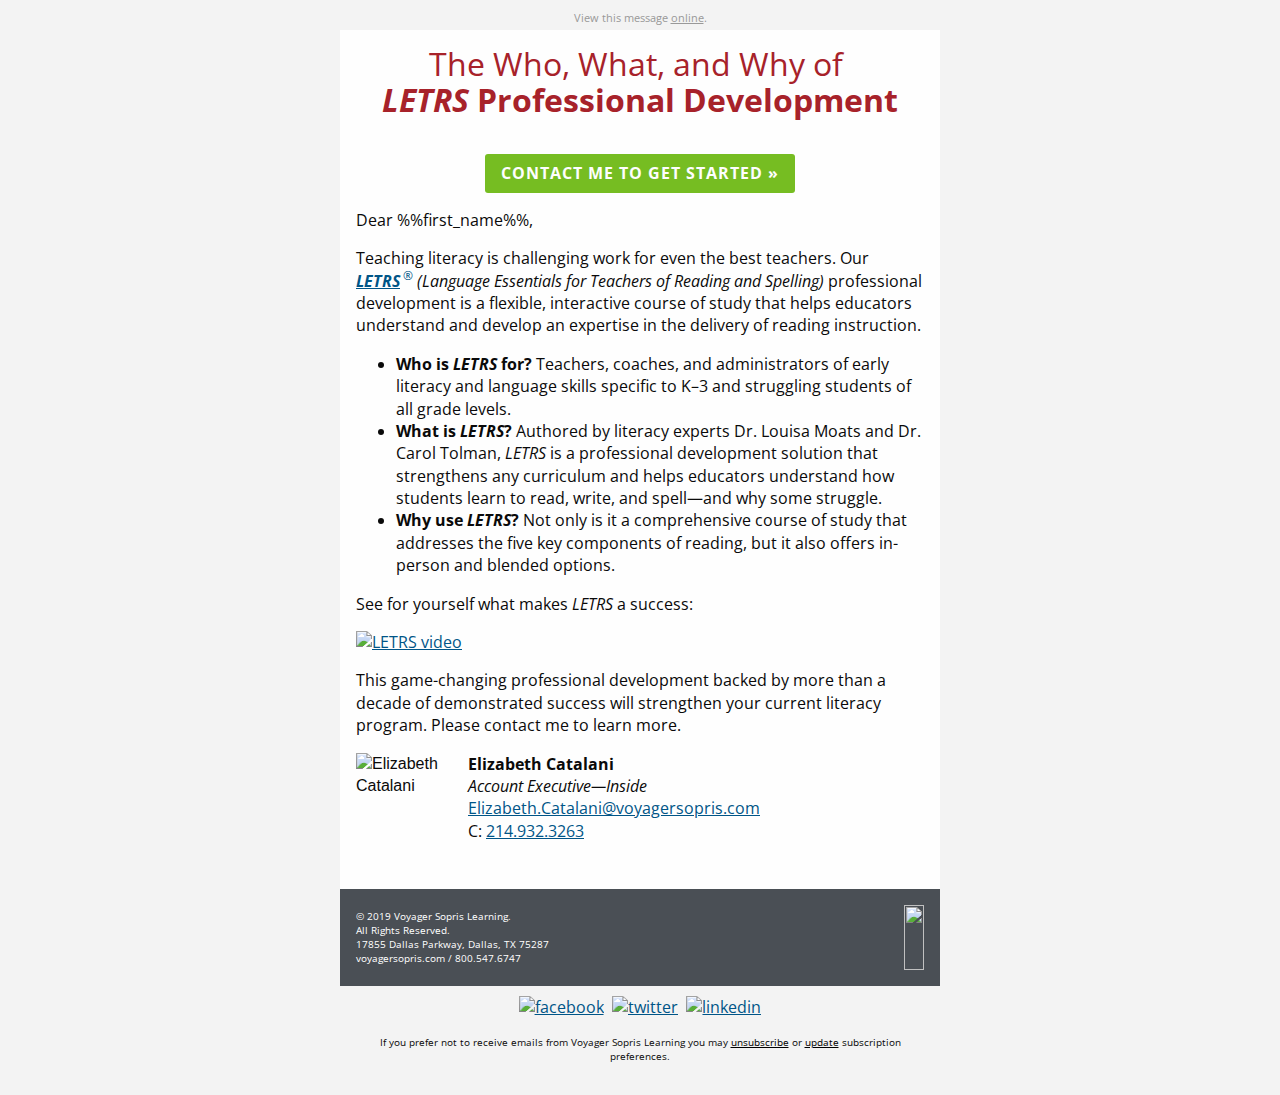
==== index.html @ 7225003f "Initial commit" ====
<!DOCTYPE html PUBLIC "-//W3C//DTD XHTML 1.0 Transitional//EN""http://www.w3.org/TR/xhtml1/DTD/xhtml1-transitional.dtd">

<html xmlns="http://www.w3.org/1999/xhtml" lang="en" xml:lang="en">
<head>
	<link rel="stylesheet" type="text/css" href="css/app.css">
	<meta http-equiv="Content-Type" content="text/html; charset=utf-8">
	<meta name="viewport" content="width=device-width">
	<meta name="format-detection" content="telephone=no">
	<meta name="format-detection" content="date=no">
	<meta name="format-detection" content="address=no">
	<meta name="format-detection" content="email=no">
	<title>What Exactly Is LETRS?</title>
	<!-- <style> -->
</head>
<body>
<span class="invisible-previewline">Game-changing professional development that raises student achievement.</span>
<table class="body">
	<tr>
		<td class="center" align="center" valign="top">
			<center data-parsed="">
				 <table class="spacer float-center"><tbody><tr><td height="10px" style="font-size:10px;line-height:10px;">&#xA0;</td></tr></tbody></table> 
<p class="view-online float-center" pardot-region="view-online" align="center">View this message <a href="%%view_online%%" target="_blank">online</a>.</p>
<table align="center" class="container float-center"><tbody><tr><td>
    <table class="row"><tbody><tr>
        <th class="small-12 large-12 columns first last"><table><tr><th>
            <table class="spacer"><tbody><tr><td height="16px" style="font-size:16px;line-height:16px;">&#xA0;</td></tr></tbody></table> 
            <h1>The Who, What, and Why of&nbsp;<br class="hide-hardbreak"><strong><em>LETRS</em> Professional
                    Development</strong></h1>
        </th>
<th class="expander"></th></tr></table></th>
    </tr></tbody></table>
    <table pardot-repeatable="" class="row collapse"><tbody><tr>
        <th class="no-bottom-padding small-12 large-12 columns first last" pardot-region="header_image"><table><tr><th>
            <a href="https://www.voyagersopris.com/professional-development/letrs/letrs-new?utm_source=news&utm_medium=email&utm_campaign=CAMPAIGN_NAME"><img src="https://go.voyagersopris.com/l/207592/2019-08-02/9scq6/207592/114201/letrs_contact_me_bnr2.jpg" style="font-size: 24px;line-height:30px;background-color:#005587;color:#ffffff;text-align:center;" alt=""></a>
        </th></tr></table></th>
    </tr></tbody></table>
    <table pardot-repeatable="" class="row"><tbody><tr>
        <th class="small-12 large-12 columns first last" pardot-region="body_copy"><table><tr><th>
            <table class="spacer"><tbody><tr><td height="20px" style="font-size:20px;line-height:20px;">&#xA0;</td></tr></tbody></table> 
            <center data-parsed=""><table class="button radius float-center"><tr><td><table><tr><td><a href="https://www.voyagersopris.com/professional-development/letrs/contact-sales/?utm_source=news&amp;utm_medium=email&amp;utm_campaign=CAMPAIGN_NAME_PLACEHOLDER">CONTACT ME TO GET STARTED &raquo;</a></td></tr></table></td></tr></table></center>
            <p>Dear %%first_name%%,</p>
            <p>Teaching literacy is challenging work for even the best teachers. Our&nbsp;<br class="hide-hardbreak"><a href="https://www.voyagersopris.com/professional-development/letrs/letrs-new?utm_source=news&utm_medium=email&utm_campaign=CAMPAIGN_NAME" target="_blank" rel="noopener noreferrer"><em><strong>LETRS</strong></em><sup>&reg;</sup></a>
                <em>(Language Essentials for Teachers of Reading and Spelling)</em> professional development is a
                flexible, interactive course of study
                that helps educators understand and develop an expertise in the delivery of reading instruction.</p>
            <ul>
                <li><strong>Who is <em>LETRS</em> for?</strong> Teachers, coaches, and administrators of early literacy
                    and language skills
                    specific to K–3 and struggling students of all grade levels.</li>
                <li><strong>What is <em>LETRS</em>?</strong> Authored by literacy experts Dr. Louisa Moats and Dr. Carol
                    Tolman, <em>LETRS</em> is a professional development solution that strengthens any curriculum and
                    helps educators understand how students learn to read, write, and spell&mdash;and why some struggle.
                </li>
                <li><strong>Why use <em>LETRS</em>?</strong> Not only is it a comprehensive course of study that
                    addresses the five key components
                    of reading, but it also offers in-person and blended options.</li>
            </ul>
            <p>See for yourself what makes <em>LETRS</em> a success:</p>
            <a href="http://www.voyagersopris.com/home/professional-development/letrs/letrs-new?utm_source=news&utm_medium=email&utm_campaign=CAMPAIGN_NAME_PLACEHOLDER#video"><img src="http://go.voyagersopris.com/l/207592/2018-02-05/6qtlp/207592/43530/video.jpg" alt="LETRS video"></a>
            <table class="spacer"><tbody><tr><td height="16px" style="font-size:16px;line-height:16px;">&#xA0;</td></tr></tbody></table> 
            <p class="no-bottom-margin">This game-changing professional development backed by more than a decade of
                demonstrated success will strengthen your current literacy program. Please contact me to learn more.</p>
        </th>
<th class="expander"></th></tr></table></th>
    </tr></tbody></table>
    <table pardot-repeatable="" class="row signature"><tbody><tr>
        <th class="small-12 large-2 columns first" pardot-region="rep_photo"><table><tr><th>
            <img class="small-float-center rep-photo" src="https://go.voyagersopris.com/l/207592/2019-05-31/9jbx4/207592/106083/elizabeth_catalani_120x96.jpg" alt="Elizabeth Catalani" width="96" height="120">
        </th></tr></table></th>
        <th class="small-12 large-10 columns last" pardot-region="rep_signature"><table><tr><th>
            <p class="small-text-center"><strong>Elizabeth Catalani</strong><br>
                <em>Account Executive&mdash;Inside</em><br>
                <a href="mailto:Elizabeth.Catalani@voyagersopris.com">Elizabeth.Catalani@voyagersopris.com</a><br>
                C: <a href="tel:12149323263">214.932.3263</a>
            </p>
        </th></tr></table></th>
    </tr></tbody></table>


    <table class="row footer"><tbody><tr>
        <th class="address-cell no-bottom-padding small-12 large-6 columns first" pardot-region="footer" valign="middle"><table><tr><th>
            <p class="no-bottom-margin small-text-center">&copy; 2019 Voyager Sopris Learning.<br> All Rights Reserved.<br> 17855 Dallas
                Parkway, Dallas, TX 75287<br>
                <a href="https://www.voyagersopris.com?utm_source=news&amp;utm_medium=email&amp;utm_campaign=CAMPAIGN_NAME" target="_blank">voyagersopris.com</a> / <a href="tel:18005476747" target="_blank" title="Call Voyager Sopris Learning">800.547.6747</a>
            </p>
        </th></tr></table></th>
        <th class="no-bottom-padding small-12 large-6 columns last" valign="middle"><table><tr><th>
            <table class="spacer"><tbody><tr><td height="16px" style="font-size:16px;line-height:16px;">&#xA0;</td></tr></tbody></table> 
            <a href="https://www.voyagersopris.com?utm_source=news&amp;utm_medium=email&amp;utm_campaign=CAMPAIGN_NAME" target="_blank" title="https://www.voyagersopris.com?utm_source=news&amp;utm_medium=email&amp;utm_campaign=CAMPAIGN_NAME"><img src="https://go.voyagersopris.com/l/207592/2019-07-18/9r372/207592/112595/VSL_logo_stacked_white.png" height="65" width="154" class="vsl-logo float-right small-float-center"></a>
            <table class="spacer"><tbody><tr><td height="16px" style="font-size:16px;line-height:16px;">&#xA0;</td></tr></tbody></table> 
        </th></tr></table></th>
    </tr></tbody></table>
    <table class="row"><tbody><tr>
        <th class="social-media small-12 large-12 columns first last"><table><tr><th>
            <table class="spacer"><tbody><tr><td height="10px" style="font-size:10px;line-height:10px;">&#xA0;</td></tr></tbody></table> 
            <center data-parsed="">
                <a href="https://www.facebook.com/VoyagerSopris/" target="_blank" align="center" class="float-center"><img src="http://go.voyagersopris.com/l/207592/2017-09-13/69ty8/207592/33729/facebook.png" alt="facebook" width="32" height="32"></a>
                <a href="https://twitter.com/VoyagerSopris" target="_blank" align="center" class="float-center"><img src="http://go.voyagersopris.com/l/207592/2017-09-13/69tyb/207592/33731/twitter.png" alt="twitter" width="32" height="32"></a>
                <a href="https://www.linkedin.com/company/voyager-sopris-learning" target="_blank" align="center" class="float-center"><img src="http://go.voyagersopris.com/l/207592/2017-09-13/69ty6/207592/33727/linkedin.png" alt="linkedin" width="32" height="32"></a>
            </center>
        </th>
<th class="expander"></th></tr></table></th>
    </tr></tbody></table>
    <table class="row unsubscribe"><tbody><tr>
        <th class="small-12 large-12 columns first last"><table><tr><th>
            <p class="text-center"> If you prefer not to receive emails from Voyager Sopris Learning you may
                <a href="%%unsubscribe%%">unsubscribe</a> or <a href="%%email_preference_center%%">update</a>
                subscription preferences.</p>
        </th>
<th class="expander"></th></tr></table></th>
    </tr></tbody></table>
</td></tr></tbody></table>

			</center>
		</td>
	</tr>
</table>
<!-- prevent Gmail on iOS font size manipulation -->
<div style="display:none; white-space:nowrap; font:15px courier; line-height:0;"> &nbsp; &nbsp; &nbsp; &nbsp; &nbsp; &nbsp; &nbsp; &nbsp; &nbsp; &nbsp; &nbsp; &nbsp; &nbsp; &nbsp; &nbsp; &nbsp; &nbsp; &nbsp; &nbsp; &nbsp; &nbsp; &nbsp; &nbsp; &nbsp; &nbsp; &nbsp; &nbsp; &nbsp; &nbsp; &nbsp;</div>
</body>
</html>
---- css/app.css ----
@import url("https://fonts.googleapis.com/css?family=Open+Sans:300,300i,400,400i,700,700i");
.wrapper {
  width: 100%; }

#outlook a {
  padding: 0; }

body {
  width: 100% !important;
  min-width: 100%;
  -webkit-text-size-adjust: 100%;
  -ms-text-size-adjust: 100%;
  margin: 0;
  Margin: 0;
  padding: 0;
  -moz-box-sizing: border-box;
  -webkit-box-sizing: border-box;
  box-sizing: border-box; }

.ExternalClass {
  width: 100%; }
  .ExternalClass,
  .ExternalClass p,
  .ExternalClass span,
  .ExternalClass font,
  .ExternalClass td,
  .ExternalClass div {
    line-height: 100%; }

#backgroundTable {
  margin: 0;
  Margin: 0;
  padding: 0;
  width: 100% !important;
  line-height: 100% !important; }

img {
  outline: none;
  text-decoration: none;
  -ms-interpolation-mode: bicubic;
  width: auto;
  max-width: 100%;
  clear: both;
  display: block; }

center {
  width: 100%;
  min-width: 600px; }

a img {
  border: none; }

p {
  margin: 0 0 0 16px;
  Margin: 0 0 0 16px; }

table {
  border-spacing: 0;
  border-collapse: collapse; }

td {
  word-wrap: break-word;
  -webkit-hyphens: auto;
  -moz-hyphens: auto;
  hyphens: auto;
  border-collapse: collapse !important; }

table, tr, td {
  padding: 0;
  vertical-align: top;
  text-align: left; }

@media only screen {
  html {
    min-height: 100%;
    background: #f3f3f3; } }

table.body {
  background: #f3f3f3;
  height: 100%;
  width: 100%; }

table.container {
  background: #fefefe;
  width: 600px;
  margin: 0 auto;
  Margin: 0 auto;
  text-align: inherit; }

table.row {
  padding: 0;
  width: 100%;
  position: relative; }

table.spacer {
  width: 100%; }
  table.spacer td {
    mso-line-height-rule: exactly; }

table.container table.row {
  display: table; }

td.columns,
td.column,
th.columns,
th.column {
  margin: 0 auto;
  Margin: 0 auto;
  padding-left: 16px;
  padding-bottom: 16px; }
  td.columns .column,
  td.columns .columns,
  td.column .column,
  td.column .columns,
  th.columns .column,
  th.columns .columns,
  th.column .column,
  th.column .columns {
    padding-left: 0 !important;
    padding-right: 0 !important; }
    td.columns .column center,
    td.columns .columns center,
    td.column .column center,
    td.column .columns center,
    th.columns .column center,
    th.columns .columns center,
    th.column .column center,
    th.column .columns center {
      min-width: none !important; }

td.columns.last,
td.column.last,
th.columns.last,
th.column.last {
  padding-right: 16px; }

td.columns table:not(.button),
td.column table:not(.button),
th.columns table:not(.button),
th.column table:not(.button) {
  width: 100%; }

td.large-1,
th.large-1 {
  width: 34px;
  padding-left: 8px;
  padding-right: 8px; }

td.large-1.first,
th.large-1.first {
  padding-left: 16px; }

td.large-1.last,
th.large-1.last {
  padding-right: 16px; }

.collapse > tbody > tr > td.large-1,
.collapse > tbody > tr > th.large-1 {
  padding-right: 0;
  padding-left: 0;
  width: 50px; }

.collapse td.large-1.first,
.collapse th.large-1.first,
.collapse td.large-1.last,
.collapse th.large-1.last {
  width: 58px; }

td.large-1 center,
th.large-1 center {
  min-width: 2px; }

.body .columns td.large-1,
.body .column td.large-1,
.body .columns th.large-1,
.body .column th.large-1 {
  width: 8.33333%; }

td.large-2,
th.large-2 {
  width: 84px;
  padding-left: 8px;
  padding-right: 8px; }

td.large-2.first,
th.large-2.first {
  padding-left: 16px; }

td.large-2.last,
th.large-2.last {
  padding-right: 16px; }

.collapse > tbody > tr > td.large-2,
.collapse > tbody > tr > th.large-2 {
  padding-right: 0;
  padding-left: 0;
  width: 100px; }

.collapse td.large-2.first,
.collapse th.large-2.first,
.collapse td.large-2.last,
.collapse th.large-2.last {
  width: 108px; }

td.large-2 center,
th.large-2 center {
  min-width: 52px; }

.body .columns td.large-2,
.body .column td.large-2,
.body .columns th.large-2,
.body .column th.large-2 {
  width: 16.66667%; }

td.large-3,
th.large-3 {
  width: 134px;
  padding-left: 8px;
  padding-right: 8px; }

td.large-3.first,
th.large-3.first {
  padding-left: 16px; }

td.large-3.last,
th.large-3.last {
  padding-right: 16px; }

.collapse > tbody > tr > td.large-3,
.collapse > tbody > tr > th.large-3 {
  padding-right: 0;
  padding-left: 0;
  width: 150px; }

.collapse td.large-3.first,
.collapse th.large-3.first,
.collapse td.large-3.last,
.collapse th.large-3.last {
  width: 158px; }

td.large-3 center,
th.large-3 center {
  min-width: 102px; }

.body .columns td.large-3,
.body .column td.large-3,
.body .columns th.large-3,
.body .column th.large-3 {
  width: 25%; }

td.large-4,
th.large-4 {
  width: 184px;
  padding-left: 8px;
  padding-right: 8px; }

td.large-4.first,
th.large-4.first {
  padding-left: 16px; }

td.large-4.last,
th.large-4.last {
  padding-right: 16px; }

.collapse > tbody > tr > td.large-4,
.collapse > tbody > tr > th.large-4 {
  padding-right: 0;
  padding-left: 0;
  width: 200px; }

.collapse td.large-4.first,
.collapse th.large-4.first,
.collapse td.large-4.last,
.collapse th.large-4.last {
  width: 208px; }

td.large-4 center,
th.large-4 center {
  min-width: 152px; }

.body .columns td.large-4,
.body .column td.large-4,
.body .columns th.large-4,
.body .column th.large-4 {
  width: 33.33333%; }

td.large-5,
th.large-5 {
  width: 234px;
  padding-left: 8px;
  padding-right: 8px; }

td.large-5.first,
th.large-5.first {
  padding-left: 16px; }

td.large-5.last,
th.large-5.last {
  padding-right: 16px; }

.collapse > tbody > tr > td.large-5,
.collapse > tbody > tr > th.large-5 {
  padding-right: 0;
  padding-left: 0;
  width: 250px; }

.collapse td.large-5.first,
.collapse th.large-5.first,
.collapse td.large-5.last,
.collapse th.large-5.last {
  width: 258px; }

td.large-5 center,
th.large-5 center {
  min-width: 202px; }

.body .columns td.large-5,
.body .column td.large-5,
.body .columns th.large-5,
.body .column th.large-5 {
  width: 41.66667%; }

td.large-6,
th.large-6 {
  width: 284px;
  padding-left: 8px;
  padding-right: 8px; }

td.large-6.first,
th.large-6.first {
  padding-left: 16px; }

td.large-6.last,
th.large-6.last {
  padding-right: 16px; }

.collapse > tbody > tr > td.large-6,
.collapse > tbody > tr > th.large-6 {
  padding-right: 0;
  padding-left: 0;
  width: 300px; }

.collapse td.large-6.first,
.collapse th.large-6.first,
.collapse td.large-6.last,
.collapse th.large-6.last {
  width: 308px; }

td.large-6 center,
th.large-6 center {
  min-width: 252px; }

.body .columns td.large-6,
.body .column td.large-6,
.body .columns th.large-6,
.body .column th.large-6 {
  width: 50%; }

td.large-7,
th.large-7 {
  width: 334px;
  padding-left: 8px;
  padding-right: 8px; }

td.large-7.first,
th.large-7.first {
  padding-left: 16px; }

td.large-7.last,
th.large-7.last {
  padding-right: 16px; }

.collapse > tbody > tr > td.large-7,
.collapse > tbody > tr > th.large-7 {
  padding-right: 0;
  padding-left: 0;
  width: 350px; }

.collapse td.large-7.first,
.collapse th.large-7.first,
.collapse td.large-7.last,
.collapse th.large-7.last {
  width: 358px; }

td.large-7 center,
th.large-7 center {
  min-width: 302px; }

.body .columns td.large-7,
.body .column td.large-7,
.body .columns th.large-7,
.body .column th.large-7 {
  width: 58.33333%; }

td.large-8,
th.large-8 {
  width: 384px;
  padding-left: 8px;
  padding-right: 8px; }

td.large-8.first,
th.large-8.first {
  padding-left: 16px; }

td.large-8.last,
th.large-8.last {
  padding-right: 16px; }

.collapse > tbody > tr > td.large-8,
.collapse > tbody > tr > th.large-8 {
  padding-right: 0;
  padding-left: 0;
  width: 400px; }

.collapse td.large-8.first,
.collapse th.large-8.first,
.collapse td.large-8.last,
.collapse th.large-8.last {
  width: 408px; }

td.large-8 center,
th.large-8 center {
  min-width: 352px; }

.body .columns td.large-8,
.body .column td.large-8,
.body .columns th.large-8,
.body .column th.large-8 {
  width: 66.66667%; }

td.large-9,
th.large-9 {
  width: 434px;
  padding-left: 8px;
  padding-right: 8px; }

td.large-9.first,
th.large-9.first {
  padding-left: 16px; }

td.large-9.last,
th.large-9.last {
  padding-right: 16px; }

.collapse > tbody > tr > td.large-9,
.collapse > tbody > tr > th.large-9 {
  padding-right: 0;
  padding-left: 0;
  width: 450px; }

.collapse td.large-9.first,
.collapse th.large-9.first,
.collapse td.large-9.last,
.collapse th.large-9.last {
  width: 458px; }

td.large-9 center,
th.large-9 center {
  min-width: 402px; }

.body .columns td.large-9,
.body .column td.large-9,
.body .columns th.large-9,
.body .column th.large-9 {
  width: 75%; }

td.large-10,
th.large-10 {
  width: 484px;
  padding-left: 8px;
  padding-right: 8px; }

td.large-10.first,
th.large-10.first {
  padding-left: 16px; }

td.large-10.last,
th.large-10.last {
  padding-right: 16px; }

.collapse > tbody > tr > td.large-10,
.collapse > tbody > tr > th.large-10 {
  padding-right: 0;
  padding-left: 0;
  width: 500px; }

.collapse td.large-10.first,
.collapse th.large-10.first,
.collapse td.large-10.last,
.collapse th.large-10.last {
  width: 508px; }

td.large-10 center,
th.large-10 center {
  min-width: 452px; }

.body .columns td.large-10,
.body .column td.large-10,
.body .columns th.large-10,
.body .column th.large-10 {
  width: 83.33333%; }

td.large-11,
th.large-11 {
  width: 534px;
  padding-left: 8px;
  padding-right: 8px; }

td.large-11.first,
th.large-11.first {
  padding-left: 16px; }

td.large-11.last,
th.large-11.last {
  padding-right: 16px; }

.collapse > tbody > tr > td.large-11,
.collapse > tbody > tr > th.large-11 {
  padding-right: 0;
  padding-left: 0;
  width: 550px; }

.collapse td.large-11.first,
.collapse th.large-11.first,
.collapse td.large-11.last,
.collapse th.large-11.last {
  width: 558px; }

td.large-11 center,
th.large-11 center {
  min-width: 502px; }

.body .columns td.large-11,
.body .column td.large-11,
.body .columns th.large-11,
.body .column th.large-11 {
  width: 91.66667%; }

td.large-12,
th.large-12 {
  width: 584px;
  padding-left: 8px;
  padding-right: 8px; }

td.large-12.first,
th.large-12.first {
  padding-left: 16px; }

td.large-12.last,
th.large-12.last {
  padding-right: 16px; }

.collapse > tbody > tr > td.large-12,
.collapse > tbody > tr > th.large-12 {
  padding-right: 0;
  padding-left: 0;
  width: 600px; }

.collapse td.large-12.first,
.collapse th.large-12.first,
.collapse td.large-12.last,
.collapse th.large-12.last {
  width: 608px; }

td.large-12 center,
th.large-12 center {
  min-width: 552px; }

.body .columns td.large-12,
.body .column td.large-12,
.body .columns th.large-12,
.body .column th.large-12 {
  width: 100%; }

td.large-offset-1,
td.large-offset-1.first,
td.large-offset-1.last,
th.large-offset-1,
th.large-offset-1.first,
th.large-offset-1.last {
  padding-left: 66px; }

td.large-offset-2,
td.large-offset-2.first,
td.large-offset-2.last,
th.large-offset-2,
th.large-offset-2.first,
th.large-offset-2.last {
  padding-left: 116px; }

td.large-offset-3,
td.large-offset-3.first,
td.large-offset-3.last,
th.large-offset-3,
th.large-offset-3.first,
th.large-offset-3.last {
  padding-left: 166px; }

td.large-offset-4,
td.large-offset-4.first,
td.large-offset-4.last,
th.large-offset-4,
th.large-offset-4.first,
th.large-offset-4.last {
  padding-left: 216px; }

td.large-offset-5,
td.large-offset-5.first,
td.large-offset-5.last,
th.large-offset-5,
th.large-offset-5.first,
th.large-offset-5.last {
  padding-left: 266px; }

td.large-offset-6,
td.large-offset-6.first,
td.large-offset-6.last,
th.large-offset-6,
th.large-offset-6.first,
th.large-offset-6.last {
  padding-left: 316px; }

td.large-offset-7,
td.large-offset-7.first,
td.large-offset-7.last,
th.large-offset-7,
th.large-offset-7.first,
th.large-offset-7.last {
  padding-left: 366px; }

td.large-offset-8,
td.large-offset-8.first,
td.large-offset-8.last,
th.large-offset-8,
th.large-offset-8.first,
th.large-offset-8.last {
  padding-left: 416px; }

td.large-offset-9,
td.large-offset-9.first,
td.large-offset-9.last,
th.large-offset-9,
th.large-offset-9.first,
th.large-offset-9.last {
  padding-left: 466px; }

td.large-offset-10,
td.large-offset-10.first,
td.large-offset-10.last,
th.large-offset-10,
th.large-offset-10.first,
th.large-offset-10.last {
  padding-left: 516px; }

td.large-offset-11,
td.large-offset-11.first,
td.large-offset-11.last,
th.large-offset-11,
th.large-offset-11.first,
th.large-offset-11.last {
  padding-left: 566px; }

td.expander,
th.expander {
  visibility: hidden;
  width: 0;
  padding: 0 !important; }

table.container.radius {
  border-radius: 0;
  border-collapse: separate; }

.block-grid {
  width: 100%;
  max-width: 600px; }
  .block-grid td {
    display: inline-block;
    padding: 8px; }

.up-2 td {
  width: 284px !important; }

.up-3 td {
  width: 184px !important; }

.up-4 td {
  width: 134px !important; }

.up-5 td {
  width: 104px !important; }

.up-6 td {
  width: 84px !important; }

.up-7 td {
  width: 69px !important; }

.up-8 td {
  width: 59px !important; }

table.text-center,
th.text-center,
td.text-center,
h1.text-center,
h2.text-center,
h3.text-center,
h4.text-center,
h5.text-center,
h6.text-center,
p.text-center,
span.text-center {
  text-align: center; }

table.text-left,
th.text-left,
td.text-left,
h1.text-left,
h2.text-left,
h3.text-left,
h4.text-left,
h5.text-left,
h6.text-left,
p.text-left,
span.text-left {
  text-align: left; }

table.text-right,
th.text-right,
td.text-right,
h1.text-right,
h2.text-right,
h3.text-right,
h4.text-right,
h5.text-right,
h6.text-right,
p.text-right,
span.text-right {
  text-align: right; }

span.text-center {
  display: block;
  width: 100%;
  text-align: center; }

@media only screen and (max-width: 616px) {
  .small-float-center {
    margin: 0 auto !important;
    float: none !important;
    text-align: center !important; }
  .small-text-center {
    text-align: center !important; }
  .small-text-left {
    text-align: left !important; }
  .small-text-right {
    text-align: right !important; } }

img.float-left {
  float: left;
  text-align: left; }

img.float-right {
  float: right;
  text-align: right; }

img.float-center,
img.text-center {
  margin: 0 auto;
  Margin: 0 auto;
  float: none;
  text-align: center; }

table.float-center,
td.float-center,
th.float-center {
  margin: 0 auto;
  Margin: 0 auto;
  float: none;
  text-align: center; }

.hide-for-large {
  display: none !important;
  mso-hide: all;
  overflow: hidden;
  max-height: 0;
  font-size: 0;
  width: 0;
  line-height: 0; }
  @media only screen and (max-width: 616px) {
    .hide-for-large {
      display: block !important;
      width: auto !important;
      overflow: visible !important;
      max-height: none !important;
      font-size: inherit !important;
      line-height: inherit !important; } }

table.body table.container .hide-for-large * {
  mso-hide: all; }

@media only screen and (max-width: 616px) {
  table.body table.container .hide-for-large,
  table.body table.container .row.hide-for-large {
    display: table !important;
    width: 100% !important; } }

@media only screen and (max-width: 616px) {
  table.body table.container .callout-inner.hide-for-large {
    display: table-cell !important;
    width: 100% !important; } }

@media only screen and (max-width: 616px) {
  table.body table.container .show-for-large {
    display: none !important;
    width: 0;
    mso-hide: all;
    overflow: hidden; } }

body,
table.body,
h1,
h2,
h3,
h4,
h5,
h6,
p,
td,
th,
a {
  color: #0a0a0a;
  font-family: Helvetica, Arial, sans-serif;
  font-weight: normal;
  padding: 0;
  margin: 0;
  Margin: 0;
  text-align: left;
  line-height: 1.4; }

h1,
h2,
h3,
h4,
h5,
h6 {
  color: inherit;
  word-wrap: normal;
  font-family: Helvetica, Arial, sans-serif;
  font-weight: normal;
  margin-bottom: 10px;
  Margin-bottom: 10px; }

h1 {
  font-size: 34px; }

h2 {
  font-size: 30px; }

h3 {
  font-size: 28px; }

h4 {
  font-size: 24px; }

h5 {
  font-size: 20px; }

h6 {
  font-size: 18px; }

body,
table.body,
p,
td,
th {
  font-size: 16px;
  line-height: 1.4; }

p {
  margin-bottom: 16px;
  Margin-bottom: 16px; }
  p.lead {
    font-size: 20px;
    line-height: 1.6; }
  p.subheader {
    margin-top: 4px;
    margin-bottom: 8px;
    Margin-top: 4px;
    Margin-bottom: 8px;
    font-weight: normal;
    line-height: 1.4;
    color: #8a8a8a; }

small {
  font-size: 80%;
  color: #cacaca; }

a {
  color: #76bd22;
  text-decoration: none; }
  a:hover {
    color: #5b921a; }
  a:active {
    color: #5b921a; }
  a:visited {
    color: #76bd22; }

h1 a,
h1 a:visited,
h2 a,
h2 a:visited,
h3 a,
h3 a:visited,
h4 a,
h4 a:visited,
h5 a,
h5 a:visited,
h6 a,
h6 a:visited {
  color: #76bd22; }

pre {
  background: #f3f3f3;
  margin: 30px 0;
  Margin: 30px 0; }
  pre code {
    color: #cacaca; }
    pre code span.callout {
      color: #8a8a8a;
      font-weight: bold; }
    pre code span.callout-strong {
      color: #ff6908;
      font-weight: bold; }

table.hr {
  width: 100%; }
  table.hr th {
    height: 0;
    max-width: 600px;
    border-top: 0;
    border-right: 0;
    border-bottom: 1px solid #0a0a0a;
    border-left: 0;
    margin: 20px auto;
    Margin: 20px auto;
    clear: both; }

.stat {
  font-size: 40px;
  line-height: 1; }
  p + .stat {
    margin-top: -16px;
    Margin-top: -16px; }

span.invisible-previewline {
  display: none !important;
  visibility: hidden;
  mso-hide: all !important;
  font-size: 1px;
  color: #f3f3f3;
  line-height: 1px;
  max-height: 0px;
  max-width: 0px;
  opacity: 0;
  overflow: hidden; }

table.button {
  width: auto;
  margin: 0 0 16px 0;
  Margin: 0 0 16px 0; }
  table.button table td {
    text-align: left;
    color: #fefefe;
    background: #76bd22;
    border: 2px solid #76bd22; }
    table.button table td a {
      font-family: Helvetica, Arial, sans-serif;
      font-size: 16px;
      font-weight: bold;
      color: #fefefe;
      text-decoration: none;
      display: inline-block;
      padding: 8px 16px 8px 16px;
      border: 0 solid #76bd22;
      border-radius: 3px; }
  table.button.radius table td {
    border-radius: 3px;
    border: none; }
  table.button.rounded table td {
    border-radius: 500px;
    border: none; }

table.button:hover table tr td a,
table.button:active table tr td a,
table.button table tr td a:visited,
table.button.tiny:hover table tr td a,
table.button.tiny:active table tr td a,
table.button.tiny table tr td a:visited,
table.button.small:hover table tr td a,
table.button.small:active table tr td a,
table.button.small table tr td a:visited,
table.button.large:hover table tr td a,
table.button.large:active table tr td a,
table.button.large table tr td a:visited {
  color: #fefefe; }

table.button.tiny table td,
table.button.tiny table a {
  padding: 4px 8px 4px 8px; }

table.button.tiny table a {
  font-size: 10px;
  font-weight: normal; }

table.button.small table td,
table.button.small table a {
  padding: 5px 10px 5px 10px;
  font-size: 12px; }

table.button.large table a {
  padding: 10px 20px 10px 20px;
  font-size: 20px; }

table.button.expand,
table.button.expanded {
  width: 100% !important; }
  table.button.expand table,
  table.button.expanded table {
    width: 100%; }
    table.button.expand table a,
    table.button.expanded table a {
      text-align: center;
      width: 100%;
      padding-left: 0;
      padding-right: 0; }
  table.button.expand center,
  table.button.expanded center {
    min-width: 0; }

table.button:hover table td,
table.button:visited table td,
table.button:active table td {
  background: #5b921a;
  color: #fefefe; }

table.button:hover table a,
table.button:visited table a,
table.button:active table a {
  border: 0 solid #5b921a; }

table.button.secondary table td {
  background: #777777;
  color: #fefefe;
  border: 0px solid #777777; }

table.button.secondary table a {
  color: #fefefe;
  border: 0 solid #777777; }

table.button.secondary:hover table td {
  background: #919191;
  color: #fefefe; }

table.button.secondary:hover table a {
  border: 0 solid #919191; }

table.button.secondary:hover table td a {
  color: #fefefe; }

table.button.secondary:active table td a {
  color: #fefefe; }

table.button.secondary table td a:visited {
  color: #fefefe; }

table.button.success table td {
  background: #3adb76;
  border: 0px solid #3adb76; }

table.button.success table a {
  border: 0 solid #3adb76; }

table.button.success:hover table td {
  background: #23bf5d; }

table.button.success:hover table a {
  border: 0 solid #23bf5d; }

table.button.alert table td {
  background: #ec5840;
  border: 0px solid #ec5840; }

table.button.alert table a {
  border: 0 solid #ec5840; }

table.button.alert:hover table td {
  background: #e23317; }

table.button.alert:hover table a {
  border: 0 solid #e23317; }

table.button.warning table td {
  background: #ffae00;
  border: 0px solid #ffae00; }

table.button.warning table a {
  border: 0px solid #ffae00; }

table.button.warning:hover table td {
  background: #cc8b00; }

table.button.warning:hover table a {
  border: 0px solid #cc8b00; }

table.callout {
  margin-bottom: 16px;
  Margin-bottom: 16px; }

th.callout-inner {
  width: 100%;
  border: 1px solid #cbcbcb;
  padding: 10px;
  background: #fefefe; }
  th.callout-inner.primary {
    background: #ebf8db;
    border: 1px solid #444444;
    color: #0a0a0a; }
  th.callout-inner.secondary {
    background: #ebebeb;
    border: 1px solid #444444;
    color: #0a0a0a; }
  th.callout-inner.success {
    background: #e1faea;
    border: 1px solid #1b9448;
    color: #fefefe; }
  th.callout-inner.warning {
    background: #fff3d9;
    border: 1px solid #996800;
    color: #fefefe; }
  th.callout-inner.alert {
    background: #fce6e2;
    border: 1px solid #b42912;
    color: #fefefe; }

.thumbnail {
  border: solid 4px #fefefe;
  box-shadow: 0 0 0 1px rgba(10, 10, 10, 0.2);
  display: inline-block;
  line-height: 0;
  max-width: 100%;
  transition: box-shadow 200ms ease-out;
  border-radius: 3px;
  margin-bottom: 16px; }
  .thumbnail:hover, .thumbnail:focus {
    box-shadow: 0 0 6px 1px rgba(118, 189, 34, 0.5); }

table.menu {
  width: 600px; }
  table.menu td.menu-item,
  table.menu th.menu-item {
    padding: 10px;
    padding-right: 10px; }
    table.menu td.menu-item a,
    table.menu th.menu-item a {
      color: #76bd22; }

table.menu.vertical td.menu-item,
table.menu.vertical th.menu-item {
  padding: 10px;
  padding-right: 0;
  display: block; }
  table.menu.vertical td.menu-item a,
  table.menu.vertical th.menu-item a {
    width: 100%; }

table.menu.vertical td.menu-item table.menu.vertical td.menu-item,
table.menu.vertical td.menu-item table.menu.vertical th.menu-item,
table.menu.vertical th.menu-item table.menu.vertical td.menu-item,
table.menu.vertical th.menu-item table.menu.vertical th.menu-item {
  padding-left: 10px; }

table.menu.text-center a {
  text-align: center; }

.menu[align="center"] {
  width: auto !important; }

body.outlook p {
  display: inline !important; }

@media only screen and (max-width: 616px) {
  table.body img {
    width: auto;
    height: auto; }
  table.body center {
    min-width: 0 !important; }
  table.body .container {
    width: 95% !important; }
  table.body .columns,
  table.body .column {
    height: auto !important;
    -moz-box-sizing: border-box;
    -webkit-box-sizing: border-box;
    box-sizing: border-box;
    padding-left: 16px !important;
    padding-right: 16px !important; }
    table.body .columns .column,
    table.body .columns .columns,
    table.body .column .column,
    table.body .column .columns {
      padding-left: 0 !important;
      padding-right: 0 !important; }
  table.body .collapse .columns,
  table.body .collapse .column {
    padding-left: 0 !important;
    padding-right: 0 !important; }
  td.small-1,
  th.small-1 {
    display: inline-block !important;
    width: 8.33333% !important; }
  td.small-2,
  th.small-2 {
    display: inline-block !important;
    width: 16.66667% !important; }
  td.small-3,
  th.small-3 {
    display: inline-block !important;
    width: 25% !important; }
  td.small-4,
  th.small-4 {
    display: inline-block !important;
    width: 33.33333% !important; }
  td.small-5,
  th.small-5 {
    display: inline-block !important;
    width: 41.66667% !important; }
  td.small-6,
  th.small-6 {
    display: inline-block !important;
    width: 50% !important; }
  td.small-7,
  th.small-7 {
    display: inline-block !important;
    width: 58.33333% !important; }
  td.small-8,
  th.small-8 {
    display: inline-block !important;
    width: 66.66667% !important; }
  td.small-9,
  th.small-9 {
    display: inline-block !important;
    width: 75% !important; }
  td.small-10,
  th.small-10 {
    display: inline-block !important;
    width: 83.33333% !important; }
  td.small-11,
  th.small-11 {
    display: inline-block !important;
    width: 91.66667% !important; }
  td.small-12,
  th.small-12 {
    display: inline-block !important;
    width: 100% !important; }
  .columns td.small-12,
  .column td.small-12,
  .columns th.small-12,
  .column th.small-12 {
    display: block !important;
    width: 100% !important; }
  table.body td.small-offset-1,
  table.body th.small-offset-1 {
    margin-left: 8.33333% !important;
    Margin-left: 8.33333% !important; }
  table.body td.small-offset-2,
  table.body th.small-offset-2 {
    margin-left: 16.66667% !important;
    Margin-left: 16.66667% !important; }
  table.body td.small-offset-3,
  table.body th.small-offset-3 {
    margin-left: 25% !important;
    Margin-left: 25% !important; }
  table.body td.small-offset-4,
  table.body th.small-offset-4 {
    margin-left: 33.33333% !important;
    Margin-left: 33.33333% !important; }
  table.body td.small-offset-5,
  table.body th.small-offset-5 {
    margin-left: 41.66667% !important;
    Margin-left: 41.66667% !important; }
  table.body td.small-offset-6,
  table.body th.small-offset-6 {
    margin-left: 50% !important;
    Margin-left: 50% !important; }
  table.body td.small-offset-7,
  table.body th.small-offset-7 {
    margin-left: 58.33333% !important;
    Margin-left: 58.33333% !important; }
  table.body td.small-offset-8,
  table.body th.small-offset-8 {
    margin-left: 66.66667% !important;
    Margin-left: 66.66667% !important; }
  table.body td.small-offset-9,
  table.body th.small-offset-9 {
    margin-left: 75% !important;
    Margin-left: 75% !important; }
  table.body td.small-offset-10,
  table.body th.small-offset-10 {
    margin-left: 83.33333% !important;
    Margin-left: 83.33333% !important; }
  table.body td.small-offset-11,
  table.body th.small-offset-11 {
    margin-left: 91.66667% !important;
    Margin-left: 91.66667% !important; }
  table.body table.columns td.expander,
  table.body table.columns th.expander {
    display: none !important; }
  table.body .right-text-pad,
  table.body .text-pad-right {
    padding-left: 10px !important; }
  table.body .left-text-pad,
  table.body .text-pad-left {
    padding-right: 10px !important; }
  table.menu {
    width: 100% !important; }
    table.menu td,
    table.menu th {
      width: auto !important;
      display: inline-block !important; }
    table.menu.vertical td,
    table.menu.vertical th, table.menu.small-vertical td,
    table.menu.small-vertical th {
      display: block !important; }
  table.menu[align="center"] {
    width: auto !important; }
  table.button.small-expand,
  table.button.small-expanded {
    width: 100% !important; }
    table.button.small-expand table,
    table.button.small-expanded table {
      width: 100%; }
      table.button.small-expand table a,
      table.button.small-expanded table a {
        text-align: center !important;
        width: 100% !important;
        padding-left: 0 !important;
        padding-right: 0 !important; }
    table.button.small-expand center,
    table.button.small-expanded center {
      min-width: 0; } }

p.view-online {
  background: #f3f3f3;
  color: #999999;
  font-size: 11px;
  text-align: center;
  margin-bottom: 5px; }

.preview-subject {
  font-family: monospace;
  border: 2px dashed orange;
  padding: 10px;
  background: #ffffff; }

@media only screen {
  html {
    min-height: 100%;
    background: #f3f3f3; }
  td,
  a,
  h1,
  h2,
  h3,
  h4,
  p,
  li,
  div,
  span {
    font-family: 'Open Sans', sans-serif !important; } }

.view-online a {
  font-weight: normal;
  text-decoration: underline;
  color: #999999; }

.no-bottom-margin {
  margin-bottom: 0; }

.preview-subject {
  font-family: monospace;
  border: 2px dashed orange;
  padding: 10px;
  background: #ffffff; }

td {
  hyphens: none;
  -moz-hyphens: none;
  -webkit-hyphens: none;
  -ms-hyphens: none; }

a, a:visited, a:hover {
  text-decoration: underline;
  font-weight: normal;
  color: #005587; }

.vsl-red-dark {
  color: #ac0b3d; }

.vsl-red-dark-bg {
  background: #a7222a; }

.vsl-red-light {
  color: #e8004c; }

.vsl-orange {
  color: #ff6d10; }

.vsl-yellow {
  color: #ffbf3d; }

.vsl-green-dark {
  color: #00956e; }

.vsl-green-light {
  color: #76bd22; }

.vsl-gray-dark {
  color: #4a4f55; }

.vsl-aqua {
  color: #64d0e4; }

.vsl-purple-dark {
  color: #522d6d; }

.vsl-purple-light {
  color: #86339a; }

table.button table td a {
  letter-spacing: 1px;
  text-align: center; }

.footer {
  background: #4a4f55; }

.footer p {
  color: #ffffff;
  font-size: 10px; }

.footer a {
  color: #ffffff;
  text-decoration: none;
  font-weight: normal; }

.unsubscribe {
  background: #f3f3f3; }

.unsubscribe p {
  font-size: 10px; }

.unsubscribe a {
  color: #000000;
  font-weight: normal; }

.signature img {
  max-width: 200px; }

.showit {
  background: #e5e5e5; }

.social-media {
  background: #f3f3f3; }

.social-media img {
  display: inline;
  width: 32px;
  height: 32px;
  margin: 0 2px; }

.vsl-logo {
  max-width: 300px; }

table.button table td {
  text-align: center !important; }

.no-bottom-padding {
  padding-bottom: 0 !important; }

h2 {
  font-size: 24px;
  line-height: 28px;
  color: #005587; }

h3 {
  font-size: 16px;
  font-weight: bold; }

.top-text {
  font-size: 12px; }

table.product-table {
  border-width: 2px;
  border-style: solid; }

.product-header {
  text-align: center; }

.product-header h2 {
  text-align: center;
  font-size: 18px;
  line-height: 24px;
  color: #ffffff; }

.product-content {
  text-align: center; }

.literacy {
  border-color: #ffbf3d; }

h4 {
  font-size: 18px; }

.product-table.literacy .product-header {
  background: #ffbf3d; }

.math {
  border-color: #76bd22; }

.product-table.math .product-header {
  background: #76bd22; }

.pd {
  border-color: #ff6d10; }

.product-table.pd .product-header {
  background: #ff6d10; }

.product-content p {
  font-size: 14px; }

.headline {
  background: #005587; }

h1 {
  text-align: center;
  color: #a7222a;
  font-size: 32px;
  line-height: 36px;
  margin: 0;
  padding: 0; }

sup {
  font-size: 12px;
  line-height: 12px;
  display: inline-block;
  margin-left: 3px; }

.three-col-logo {
  width: 130px; }

@media only screen and (max-width: 616px) {
  .social-media img {
    width: 42px !important;
    height: 42px !important;
    margin: 0 5px; }
  .large-float-right {
    display: inline;
    float: right; }
  .hide-hardbreak {
    display: none; }
  .three-col-logo {
    width: 160px !important; }
  .vsl-logo {
    width: 150px !important; }
  .rep-photo {
    width: 96px !important; }
  .footer p {
    margin-top: 16px !important; } }

/*# sourceMappingURL=[data-uri] */
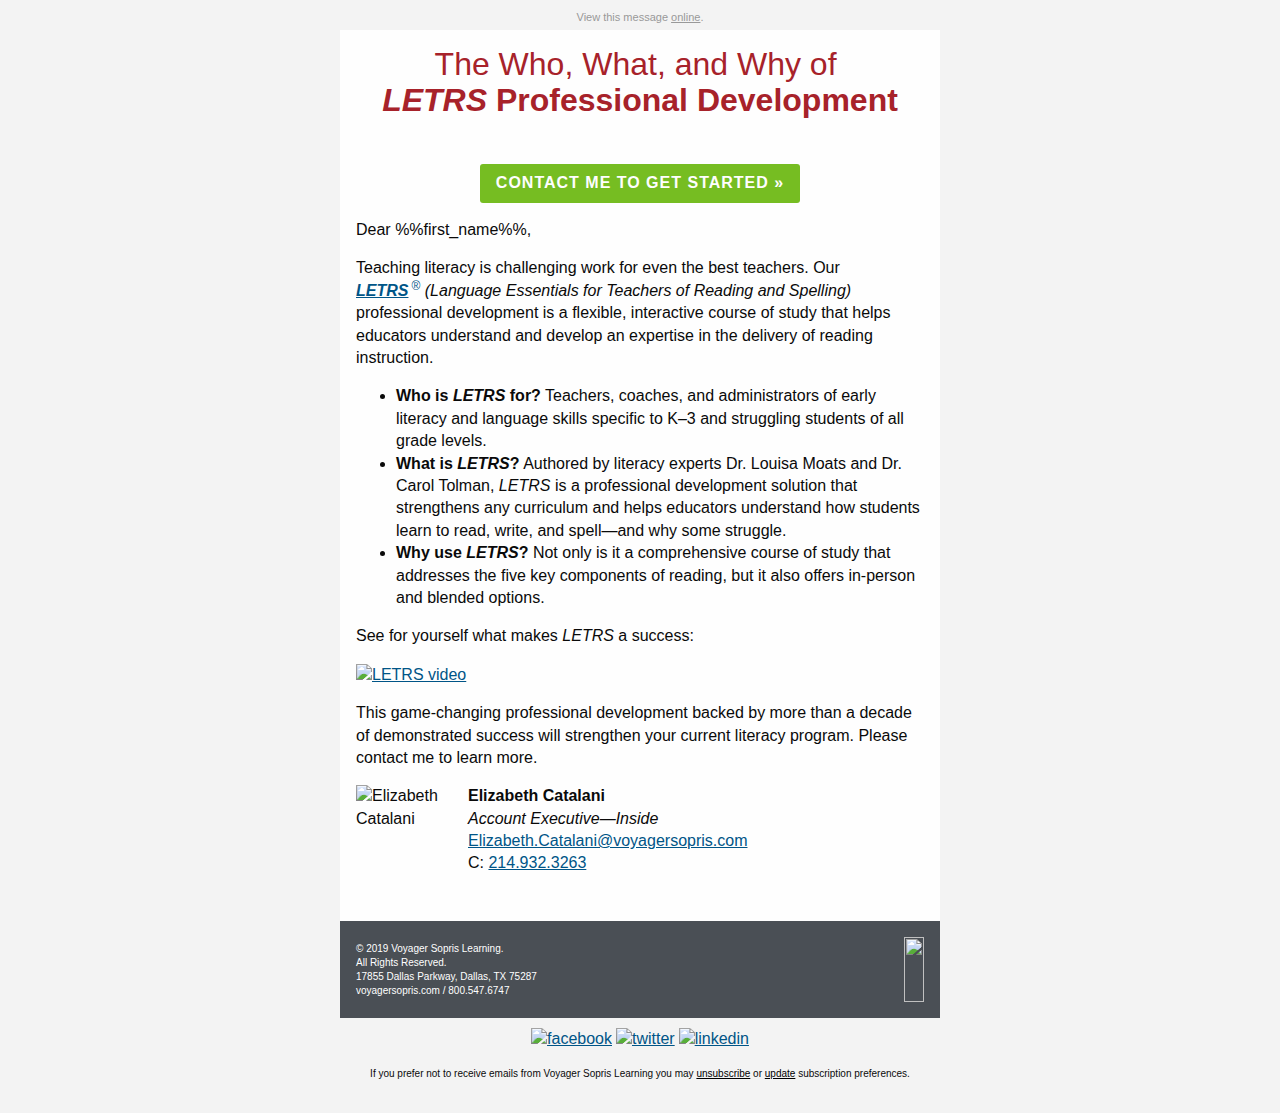
==== commit e80d1272: "Add final version" ====
--- a/index.html
+++ b/index.html
@@ -1,123 +1 @@
-
-<!DOCTYPE html PUBLIC "-//W3C//DTD XHTML 1.0 Transitional//EN""http://www.w3.org/TR/xhtml1/DTD/xhtml1-transitional.dtd">
-
-<html xmlns="http://www.w3.org/1999/xhtml" lang="en" xml:lang="en">
-<head>
-	<link rel="stylesheet" type="text/css" href="css/app.css">
-	<meta http-equiv="Content-Type" content="text/html; charset=utf-8">
-	<meta name="viewport" content="width=device-width">
-	<meta name="format-detection" content="telephone=no">
-	<meta name="format-detection" content="date=no">
-	<meta name="format-detection" content="address=no">
-	<meta name="format-detection" content="email=no">
-	<title>What Exactly Is LETRS?</title>
-	<!-- <style> -->
-</head>
-<body>
-<span class="invisible-previewline">Game-changing professional development that raises student achievement.</span>
-<table class="body">
-	<tr>
-		<td class="center" align="center" valign="top">
-			<center data-parsed="">
-				 <table class="spacer float-center"><tbody><tr><td height="10px" style="font-size:10px;line-height:10px;">&#xA0;</td></tr></tbody></table> 
-<p class="view-online float-center" pardot-region="view-online" align="center">View this message <a href="%%view_online%%" target="_blank">online</a>.</p>
-<table align="center" class="container float-center"><tbody><tr><td>
-    <table class="row"><tbody><tr>
-        <th class="small-12 large-12 columns first last"><table><tr><th>
-            <table class="spacer"><tbody><tr><td height="16px" style="font-size:16px;line-height:16px;">&#xA0;</td></tr></tbody></table> 
-            <h1>The Who, What, and Why of&nbsp;<br class="hide-hardbreak"><strong><em>LETRS</em> Professional
-                    Development</strong></h1>
-        </th>
-<th class="expander"></th></tr></table></th>
-    </tr></tbody></table>
-    <table pardot-repeatable="" class="row collapse"><tbody><tr>
-        <th class="no-bottom-padding small-12 large-12 columns first last" pardot-region="header_image"><table><tr><th>
-            <a href="https://www.voyagersopris.com/professional-development/letrs/letrs-new?utm_source=news&utm_medium=email&utm_campaign=CAMPAIGN_NAME"><img src="https://go.voyagersopris.com/l/207592/2019-08-02/9scq6/207592/114201/letrs_contact_me_bnr2.jpg" style="font-size: 24px;line-height:30px;background-color:#005587;color:#ffffff;text-align:center;" alt=""></a>
-        </th></tr></table></th>
-    </tr></tbody></table>
-    <table pardot-repeatable="" class="row"><tbody><tr>
-        <th class="small-12 large-12 columns first last" pardot-region="body_copy"><table><tr><th>
-            <table class="spacer"><tbody><tr><td height="20px" style="font-size:20px;line-height:20px;">&#xA0;</td></tr></tbody></table> 
-            <center data-parsed=""><table class="button radius float-center"><tr><td><table><tr><td><a href="https://www.voyagersopris.com/professional-development/letrs/contact-sales/?utm_source=news&amp;utm_medium=email&amp;utm_campaign=CAMPAIGN_NAME_PLACEHOLDER">CONTACT ME TO GET STARTED &raquo;</a></td></tr></table></td></tr></table></center>
-            <p>Dear %%first_name%%,</p>
-            <p>Teaching literacy is challenging work for even the best teachers. Our&nbsp;<br class="hide-hardbreak"><a href="https://www.voyagersopris.com/professional-development/letrs/letrs-new?utm_source=news&utm_medium=email&utm_campaign=CAMPAIGN_NAME" target="_blank" rel="noopener noreferrer"><em><strong>LETRS</strong></em><sup>&reg;</sup></a>
-                <em>(Language Essentials for Teachers of Reading and Spelling)</em> professional development is a
-                flexible, interactive course of study
-                that helps educators understand and develop an expertise in the delivery of reading instruction.</p>
-            <ul>
-                <li><strong>Who is <em>LETRS</em> for?</strong> Teachers, coaches, and administrators of early literacy
-                    and language skills
-                    specific to K–3 and struggling students of all grade levels.</li>
-                <li><strong>What is <em>LETRS</em>?</strong> Authored by literacy experts Dr. Louisa Moats and Dr. Carol
-                    Tolman, <em>LETRS</em> is a professional development solution that strengthens any curriculum and
-                    helps educators understand how students learn to read, write, and spell&mdash;and why some struggle.
-                </li>
-                <li><strong>Why use <em>LETRS</em>?</strong> Not only is it a comprehensive course of study that
-                    addresses the five key components
-                    of reading, but it also offers in-person and blended options.</li>
-            </ul>
-            <p>See for yourself what makes <em>LETRS</em> a success:</p>
-            <a href="http://www.voyagersopris.com/home/professional-development/letrs/letrs-new?utm_source=news&utm_medium=email&utm_campaign=CAMPAIGN_NAME_PLACEHOLDER#video"><img src="http://go.voyagersopris.com/l/207592/2018-02-05/6qtlp/207592/43530/video.jpg" alt="LETRS video"></a>
-            <table class="spacer"><tbody><tr><td height="16px" style="font-size:16px;line-height:16px;">&#xA0;</td></tr></tbody></table> 
-            <p class="no-bottom-margin">This game-changing professional development backed by more than a decade of
-                demonstrated success will strengthen your current literacy program. Please contact me to learn more.</p>
-        </th>
-<th class="expander"></th></tr></table></th>
-    </tr></tbody></table>
-    <table pardot-repeatable="" class="row signature"><tbody><tr>
-        <th class="small-12 large-2 columns first" pardot-region="rep_photo"><table><tr><th>
-            <img class="small-float-center rep-photo" src="https://go.voyagersopris.com/l/207592/2019-05-31/9jbx4/207592/106083/elizabeth_catalani_120x96.jpg" alt="Elizabeth Catalani" width="96" height="120">
-        </th></tr></table></th>
-        <th class="small-12 large-10 columns last" pardot-region="rep_signature"><table><tr><th>
-            <p class="small-text-center"><strong>Elizabeth Catalani</strong><br>
-                <em>Account Executive&mdash;Inside</em><br>
-                <a href="mailto:Elizabeth.Catalani@voyagersopris.com">Elizabeth.Catalani@voyagersopris.com</a><br>
-                C: <a href="tel:12149323263">214.932.3263</a>
-            </p>
-        </th></tr></table></th>
-    </tr></tbody></table>
-
-
-    <table class="row footer"><tbody><tr>
-        <th class="address-cell no-bottom-padding small-12 large-6 columns first" pardot-region="footer" valign="middle"><table><tr><th>
-            <p class="no-bottom-margin small-text-center">&copy; 2019 Voyager Sopris Learning.<br> All Rights Reserved.<br> 17855 Dallas
-                Parkway, Dallas, TX 75287<br>
-                <a href="https://www.voyagersopris.com?utm_source=news&amp;utm_medium=email&amp;utm_campaign=CAMPAIGN_NAME" target="_blank">voyagersopris.com</a> / <a href="tel:18005476747" target="_blank" title="Call Voyager Sopris Learning">800.547.6747</a>
-            </p>
-        </th></tr></table></th>
-        <th class="no-bottom-padding small-12 large-6 columns last" valign="middle"><table><tr><th>
-            <table class="spacer"><tbody><tr><td height="16px" style="font-size:16px;line-height:16px;">&#xA0;</td></tr></tbody></table> 
-            <a href="https://www.voyagersopris.com?utm_source=news&amp;utm_medium=email&amp;utm_campaign=CAMPAIGN_NAME" target="_blank" title="https://www.voyagersopris.com?utm_source=news&amp;utm_medium=email&amp;utm_campaign=CAMPAIGN_NAME"><img src="https://go.voyagersopris.com/l/207592/2019-07-18/9r372/207592/112595/VSL_logo_stacked_white.png" height="65" width="154" class="vsl-logo float-right small-float-center"></a>
-            <table class="spacer"><tbody><tr><td height="16px" style="font-size:16px;line-height:16px;">&#xA0;</td></tr></tbody></table> 
-        </th></tr></table></th>
-    </tr></tbody></table>
-    <table class="row"><tbody><tr>
-        <th class="social-media small-12 large-12 columns first last"><table><tr><th>
-            <table class="spacer"><tbody><tr><td height="10px" style="font-size:10px;line-height:10px;">&#xA0;</td></tr></tbody></table> 
-            <center data-parsed="">
-                <a href="https://www.facebook.com/VoyagerSopris/" target="_blank" align="center" class="float-center"><img src="http://go.voyagersopris.com/l/207592/2017-09-13/69ty8/207592/33729/facebook.png" alt="facebook" width="32" height="32"></a>
-                <a href="https://twitter.com/VoyagerSopris" target="_blank" align="center" class="float-center"><img src="http://go.voyagersopris.com/l/207592/2017-09-13/69tyb/207592/33731/twitter.png" alt="twitter" width="32" height="32"></a>
-                <a href="https://www.linkedin.com/company/voyager-sopris-learning" target="_blank" align="center" class="float-center"><img src="http://go.voyagersopris.com/l/207592/2017-09-13/69ty6/207592/33727/linkedin.png" alt="linkedin" width="32" height="32"></a>
-            </center>
-        </th>
-<th class="expander"></th></tr></table></th>
-    </tr></tbody></table>
-    <table class="row unsubscribe"><tbody><tr>
-        <th class="small-12 large-12 columns first last"><table><tr><th>
-            <p class="text-center"> If you prefer not to receive emails from Voyager Sopris Learning you may
-                <a href="%%unsubscribe%%">unsubscribe</a> or <a href="%%email_preference_center%%">update</a>
-                subscription preferences.</p>
-        </th>
-<th class="expander"></th></tr></table></th>
-    </tr></tbody></table>
-</td></tr></tbody></table>
-
-			</center>
-		</td>
-	</tr>
-</table>
-<!-- prevent Gmail on iOS font size manipulation -->
-<div style="display:none; white-space:nowrap; font:15px courier; line-height:0;"> &nbsp; &nbsp; &nbsp; &nbsp; &nbsp; &nbsp; &nbsp; &nbsp; &nbsp; &nbsp; &nbsp; &nbsp; &nbsp; &nbsp; &nbsp; &nbsp; &nbsp; &nbsp; &nbsp; &nbsp; &nbsp; &nbsp; &nbsp; &nbsp; &nbsp; &nbsp; &nbsp; &nbsp; &nbsp; &nbsp;</div>
-</body>
-</html>
-
+<!DOCTYPE html PUBLIC "-//W3C//DTD XHTML 1.0 Transitional//EN""http://www.w3.org/TR/xhtml1/DTD/xhtml1-transitional.dtd"><html xmlns="http://www.w3.org/1999/xhtml" lang="en" xml:lang="en"><head><meta http-equiv="Content-Type" content="text/html; charset=utf-8"><meta name="viewport" content="width=device-width"><meta name="format-detection" content="telephone=no"><meta name="format-detection" content="date=no"><meta name="format-detection" content="address=no"><meta name="format-detection" content="email=no"><title>What Exactly Is LETRS?</title><style>@media only screen{html{min-height:100%;background:#f3f3f3}}@media only screen and (max-width:616px){.small-float-center{margin:0 auto!important;float:none!important;text-align:center!important}.small-text-center{text-align:center!important}}@media only screen and (max-width:616px){table.body img{width:auto;height:auto}table.body center{min-width:0!important}table.body .container{width:95%!important}table.body .columns{height:auto!important;-moz-box-sizing:border-box;-webkit-box-sizing:border-box;box-sizing:border-box;padding-left:16px!important;padding-right:16px!important}table.body .collapse .columns{padding-left:0!important;padding-right:0!important}th.small-12{display:inline-block!important;width:100%!important}}@media only screen{html{min-height:100%;background:#f3f3f3}a,div,h1,li,p,span,td{font-family:'Open Sans',sans-serif!important}}@media only screen and (max-width:616px){.social-media img{width:42px!important;height:42px!important;margin:0 5px}.hide-hardbreak{display:none}.vsl-logo{width:150px!important}.rep-photo{width:96px!important}.footer p{margin-top:16px!important}}</style></head><body style="-moz-box-sizing:border-box;-ms-text-size-adjust:100%;-webkit-box-sizing:border-box;-webkit-text-size-adjust:100%;Margin:0;box-sizing:border-box;color:#0a0a0a;font-family:Helvetica,Arial,sans-serif;font-size:16px;font-weight:400;line-height:1.4;margin:0;min-width:100%;padding:0;text-align:left;width:100%!important"><span class="invisible-previewline" style="color:#f3f3f3;display:none!important;font-size:1px;line-height:1px;max-height:0;max-width:0;mso-hide:all!important;opacity:0;overflow:hidden;visibility:hidden">Game-changing professional development that raises student achievement.</span><table class="body" style="Margin:0;background:#f3f3f3;border-collapse:collapse;border-spacing:0;color:#0a0a0a;font-family:Helvetica,Arial,sans-serif;font-size:16px;font-weight:400;height:100%;line-height:1.4;margin:0;padding:0;text-align:left;vertical-align:top;width:100%"><tr style="padding:0;text-align:left;vertical-align:top"><td class="center" align="center" valign="top" style="-moz-hyphens:none;-ms-hyphens:none;-webkit-hyphens:none;Margin:0;border-collapse:collapse!important;color:#0a0a0a;font-family:Helvetica,Arial,sans-serif;font-size:16px;font-weight:400;hyphens:none;line-height:1.4;margin:0;padding:0;text-align:left;vertical-align:top;word-wrap:break-word"><center data-parsed="" style="min-width:600px;width:100%"><table class="spacer float-center" style="Margin:0 auto;border-collapse:collapse;border-spacing:0;float:none;margin:0 auto;padding:0;text-align:center;vertical-align:top;width:100%"><tbody><tr style="padding:0;text-align:left;vertical-align:top"><td height="10px" style="-moz-hyphens:none;-ms-hyphens:none;-webkit-hyphens:none;Margin:0;border-collapse:collapse!important;color:#0a0a0a;font-family:Helvetica,Arial,sans-serif;font-size:10px;font-weight:400;hyphens:none;line-height:10px;margin:0;mso-line-height-rule:exactly;padding:0;text-align:left;vertical-align:top;word-wrap:break-word">&#xA0;</td></tr></tbody></table><p class="view-online float-center" pardot-region="view-online" align="center" style="Margin:0;Margin-bottom:16px;background:#f3f3f3;color:#999;font-family:Helvetica,Arial,sans-serif;font-size:11px;font-weight:400;line-height:1.4;margin:0;margin-bottom:5px;padding:0;text-align:center">View this message <a href="%%view_online%%" target="_blank" style="Margin:0;color:#999;font-family:Helvetica,Arial,sans-serif;font-weight:400;line-height:1.4;margin:0;padding:0;text-align:left;text-decoration:underline">online</a>.</p><table align="center" class="container float-center" style="Margin:0 auto;background:#fefefe;border-collapse:collapse;border-spacing:0;float:none;margin:0 auto;padding:0;text-align:center;vertical-align:top;width:600px"><tbody><tr style="padding:0;text-align:left;vertical-align:top"><td style="-moz-hyphens:none;-ms-hyphens:none;-webkit-hyphens:none;Margin:0;border-collapse:collapse!important;color:#0a0a0a;font-family:Helvetica,Arial,sans-serif;font-size:16px;font-weight:400;hyphens:none;line-height:1.4;margin:0;padding:0;text-align:left;vertical-align:top;word-wrap:break-word"><table class="row" style="border-collapse:collapse;border-spacing:0;display:table;padding:0;position:relative;text-align:left;vertical-align:top;width:100%"><tbody><tr style="padding:0;text-align:left;vertical-align:top"><th class="small-12 large-12 columns first last" style="Margin:0 auto;color:#0a0a0a;font-family:Helvetica,Arial,sans-serif;font-size:16px;font-weight:400;line-height:1.4;margin:0 auto;padding:0;padding-bottom:16px;padding-left:16px;padding-right:16px;text-align:left;width:584px"><table style="border-collapse:collapse;border-spacing:0;padding:0;text-align:left;vertical-align:top;width:100%"><tr style="padding:0;text-align:left;vertical-align:top"><th style="Margin:0;color:#0a0a0a;font-family:Helvetica,Arial,sans-serif;font-size:16px;font-weight:400;line-height:1.4;margin:0;padding:0;text-align:left"><table class="spacer" style="border-collapse:collapse;border-spacing:0;padding:0;text-align:left;vertical-align:top;width:100%"><tbody><tr style="padding:0;text-align:left;vertical-align:top"><td height="16px" style="-moz-hyphens:none;-ms-hyphens:none;-webkit-hyphens:none;Margin:0;border-collapse:collapse!important;color:#0a0a0a;font-family:Helvetica,Arial,sans-serif;font-size:16px;font-weight:400;hyphens:none;line-height:16px;margin:0;mso-line-height-rule:exactly;padding:0;text-align:left;vertical-align:top;word-wrap:break-word">&#xA0;</td></tr></tbody></table><h1 style="Margin:0;Margin-bottom:10px;color:#a7222a;font-family:Helvetica,Arial,sans-serif;font-size:32px;font-weight:400;line-height:36px;margin:0;margin-bottom:10px;padding:0;text-align:center;word-wrap:normal">The Who, What, and Why of&nbsp;<br class="hide-hardbreak"><strong><em>LETRS</em> Professional Development</strong></h1></th><th class="expander" style="Margin:0;color:#0a0a0a;font-family:Helvetica,Arial,sans-serif;font-size:16px;font-weight:400;line-height:1.4;margin:0;padding:0!important;text-align:left;visibility:hidden;width:0"></th></tr></table></th></tr></tbody></table><table pardot-repeatable="" class="row collapse" style="border-collapse:collapse;border-spacing:0;display:table;padding:0;position:relative;text-align:left;vertical-align:top;width:100%"><tbody><tr style="padding:0;text-align:left;vertical-align:top"><th class="no-bottom-padding small-12 large-12 columns first last" pardot-region="header_image" style="Margin:0 auto;color:#0a0a0a;font-family:Helvetica,Arial,sans-serif;font-size:16px;font-weight:400;line-height:1.4;margin:0 auto;padding:0;padding-bottom:0!important;padding-left:0;padding-right:0;text-align:left;width:608px"><table style="border-collapse:collapse;border-spacing:0;padding:0;text-align:left;vertical-align:top;width:100%"><tr style="padding:0;text-align:left;vertical-align:top"><th style="Margin:0;color:#0a0a0a;font-family:Helvetica,Arial,sans-serif;font-size:16px;font-weight:400;line-height:1.4;margin:0;padding:0;text-align:left"><a href="https://www.voyagersopris.com/professional-development/letrs/letrs-new?utm_source=news&utm_medium=email&utm_campaign=CAMPAIGN_NAME" style="Margin:0;color:#005587;font-family:Helvetica,Arial,sans-serif;font-weight:400;line-height:1.4;margin:0;padding:0;text-align:left;text-decoration:underline"><img src="https://go.voyagersopris.com/l/207592/2019-08-02/9scq6/207592/114201/letrs_contact_me_bnr2.jpg" style="-ms-interpolation-mode:bicubic;background-color:#005587;border:none;clear:both;color:#fff;display:block;font-size:24px;line-height:30px;max-width:100%;outline:0;text-align:center;text-decoration:none;width:auto" alt=""></a></th></tr></table></th></tr></tbody></table><table pardot-repeatable="" class="row" style="border-collapse:collapse;border-spacing:0;display:table;padding:0;position:relative;text-align:left;vertical-align:top;width:100%"><tbody><tr style="padding:0;text-align:left;vertical-align:top"><th class="small-12 large-12 columns first last" pardot-region="body_copy" style="Margin:0 auto;color:#0a0a0a;font-family:Helvetica,Arial,sans-serif;font-size:16px;font-weight:400;line-height:1.4;margin:0 auto;padding:0;padding-bottom:16px;padding-left:16px;padding-right:16px;text-align:left;width:584px"><table style="border-collapse:collapse;border-spacing:0;padding:0;text-align:left;vertical-align:top;width:100%"><tr style="padding:0;text-align:left;vertical-align:top"><th style="Margin:0;color:#0a0a0a;font-family:Helvetica,Arial,sans-serif;font-size:16px;font-weight:400;line-height:1.4;margin:0;padding:0;text-align:left"><table class="spacer" style="border-collapse:collapse;border-spacing:0;padding:0;text-align:left;vertical-align:top;width:100%"><tbody><tr style="padding:0;text-align:left;vertical-align:top"><td height="20px" style="-moz-hyphens:none;-ms-hyphens:none;-webkit-hyphens:none;Margin:0;border-collapse:collapse!important;color:#0a0a0a;font-family:Helvetica,Arial,sans-serif;font-size:20px;font-weight:400;hyphens:none;line-height:20px;margin:0;mso-line-height-rule:exactly;padding:0;text-align:left;vertical-align:top;word-wrap:break-word">&#xA0;</td></tr></tbody></table><center data-parsed="" style="min-width:552px;width:100%"><table class="button radius float-center" style="Margin:0 0 16px 0;border-collapse:collapse;border-spacing:0;float:none;margin:0 0 16px 0;padding:0;text-align:center;vertical-align:top;width:auto"><tr style="padding:0;text-align:left;vertical-align:top"><td style="-moz-hyphens:none;-ms-hyphens:none;-webkit-hyphens:none;Margin:0;border-collapse:collapse!important;color:#0a0a0a;font-family:Helvetica,Arial,sans-serif;font-size:16px;font-weight:400;hyphens:none;line-height:1.4;margin:0;padding:0;text-align:left;vertical-align:top;word-wrap:break-word"><table style="border-collapse:collapse;border-spacing:0;padding:0;text-align:left;vertical-align:top;width:100%"><tr style="padding:0;text-align:left;vertical-align:top"><td style="-moz-hyphens:none;-ms-hyphens:none;-webkit-hyphens:none;Margin:0;background:#76bd22;border:none;border-collapse:collapse!important;border-radius:3px;color:#fefefe;font-family:Helvetica,Arial,sans-serif;font-size:16px;font-weight:400;hyphens:none;line-height:1.4;margin:0;padding:0;text-align:center!important;vertical-align:top;word-wrap:break-word"><a href="https://www.voyagersopris.com/professional-development/letrs/contact-sales/?utm_source=news&amp;utm_medium=email&amp;utm_campaign=CAMPAIGN_NAME_PLACEHOLDER" style="Margin:0;border:0 solid #76bd22;border-radius:3px;color:#fefefe;display:inline-block;font-family:Helvetica,Arial,sans-serif;font-size:16px;font-weight:700;letter-spacing:1px;line-height:1.4;margin:0;padding:8px 16px 8px 16px;text-align:center;text-decoration:none">CONTACT ME TO GET STARTED &raquo;</a></td></tr></table></td></tr></table></center><p style="Margin:0;Margin-bottom:16px;color:#0a0a0a;font-family:Helvetica,Arial,sans-serif;font-size:16px;font-weight:400;line-height:1.4;margin:0;margin-bottom:16px;padding:0;text-align:left">Dear %%first_name%%,</p><p style="Margin:0;Margin-bottom:16px;color:#0a0a0a;font-family:Helvetica,Arial,sans-serif;font-size:16px;font-weight:400;line-height:1.4;margin:0;margin-bottom:16px;padding:0;text-align:left">Teaching literacy is challenging work for even the best teachers. Our&nbsp;<br class="hide-hardbreak"><a href="https://www.voyagersopris.com/professional-development/letrs/letrs-new?utm_source=news&utm_medium=email&utm_campaign=CAMPAIGN_NAME" target="_blank" rel="noopener noreferrer" style="Margin:0;color:#005587;font-family:Helvetica,Arial,sans-serif;font-weight:400;line-height:1.4;margin:0;padding:0;text-align:left;text-decoration:underline"><em><strong>LETRS</strong></em><sup style="display:inline-block;font-size:12px;line-height:12px;margin-left:3px">&reg;</sup></a> <em>(Language Essentials for Teachers of Reading and Spelling)</em> professional development is a flexible, interactive course of study that helps educators understand and develop an expertise in the delivery of reading instruction.</p><ul><li><strong>Who is <em>LETRS</em> for?</strong> Teachers, coaches, and administrators of early literacy and language skills specific to K–3 and struggling students of all grade levels.</li><li><strong>What is <em>LETRS</em>?</strong> Authored by literacy experts Dr. Louisa Moats and Dr. Carol Tolman, <em>LETRS</em> is a professional development solution that strengthens any curriculum and helps educators understand how students learn to read, write, and spell&mdash;and why some struggle.</li><li><strong>Why use <em>LETRS</em>?</strong> Not only is it a comprehensive course of study that addresses the five key components of reading, but it also offers in-person and blended options.</li></ul><p style="Margin:0;Margin-bottom:16px;color:#0a0a0a;font-family:Helvetica,Arial,sans-serif;font-size:16px;font-weight:400;line-height:1.4;margin:0;margin-bottom:16px;padding:0;text-align:left">See for yourself what makes <em>LETRS</em> a success:</p><a href="http://www.voyagersopris.com/home/professional-development/letrs/letrs-new?utm_source=news&utm_medium=email&utm_campaign=CAMPAIGN_NAME_PLACEHOLDER#video" style="Margin:0;color:#005587;font-family:Helvetica,Arial,sans-serif;font-weight:400;line-height:1.4;margin:0;padding:0;text-align:left;text-decoration:underline"><img src="http://go.voyagersopris.com/l/207592/2018-02-05/6qtlp/207592/43530/video.jpg" alt="LETRS video" style="-ms-interpolation-mode:bicubic;border:none;clear:both;display:block;max-width:100%;outline:0;text-decoration:none;width:auto"></a><table class="spacer" style="border-collapse:collapse;border-spacing:0;padding:0;text-align:left;vertical-align:top;width:100%"><tbody><tr style="padding:0;text-align:left;vertical-align:top"><td height="16px" style="-moz-hyphens:none;-ms-hyphens:none;-webkit-hyphens:none;Margin:0;border-collapse:collapse!important;color:#0a0a0a;font-family:Helvetica,Arial,sans-serif;font-size:16px;font-weight:400;hyphens:none;line-height:16px;margin:0;mso-line-height-rule:exactly;padding:0;text-align:left;vertical-align:top;word-wrap:break-word">&#xA0;</td></tr></tbody></table><p class="no-bottom-margin" style="Margin:0;Margin-bottom:16px;color:#0a0a0a;font-family:Helvetica,Arial,sans-serif;font-size:16px;font-weight:400;line-height:1.4;margin:0;margin-bottom:0;padding:0;text-align:left">This game-changing professional development backed by more than a decade of demonstrated success will strengthen your current literacy program. Please contact me to learn more.</p></th><th class="expander" style="Margin:0;color:#0a0a0a;font-family:Helvetica,Arial,sans-serif;font-size:16px;font-weight:400;line-height:1.4;margin:0;padding:0!important;text-align:left;visibility:hidden;width:0"></th></tr></table></th></tr></tbody></table><table pardot-repeatable="" class="row signature" style="border-collapse:collapse;border-spacing:0;display:table;padding:0;position:relative;text-align:left;vertical-align:top;width:100%"><tbody><tr style="padding:0;text-align:left;vertical-align:top"><th class="small-12 large-2 columns first" pardot-region="rep_photo" style="Margin:0 auto;color:#0a0a0a;font-family:Helvetica,Arial,sans-serif;font-size:16px;font-weight:400;line-height:1.4;margin:0 auto;padding:0;padding-bottom:16px;padding-left:16px;padding-right:8px;text-align:left;width:84px"><table style="border-collapse:collapse;border-spacing:0;padding:0;text-align:left;vertical-align:top;width:100%"><tr style="padding:0;text-align:left;vertical-align:top"><th style="Margin:0;color:#0a0a0a;font-family:Helvetica,Arial,sans-serif;font-size:16px;font-weight:400;line-height:1.4;margin:0;padding:0;text-align:left"><img class="small-float-center rep-photo" src="https://go.voyagersopris.com/l/207592/2019-05-31/9jbx4/207592/106083/elizabeth_catalani_120x96.jpg" alt="Elizabeth Catalani" width="96" height="120" style="-ms-interpolation-mode:bicubic;clear:both;display:block;max-width:200px;outline:0;text-decoration:none;width:auto"></th></tr></table></th><th class="small-12 large-10 columns last" pardot-region="rep_signature" style="Margin:0 auto;color:#0a0a0a;font-family:Helvetica,Arial,sans-serif;font-size:16px;font-weight:400;line-height:1.4;margin:0 auto;padding:0;padding-bottom:16px;padding-left:8px;padding-right:16px;text-align:left;width:484px"><table style="border-collapse:collapse;border-spacing:0;padding:0;text-align:left;vertical-align:top;width:100%"><tr style="padding:0;text-align:left;vertical-align:top"><th style="Margin:0;color:#0a0a0a;font-family:Helvetica,Arial,sans-serif;font-size:16px;font-weight:400;line-height:1.4;margin:0;padding:0;text-align:left"><p class="small-text-center" style="Margin:0;Margin-bottom:16px;color:#0a0a0a;font-family:Helvetica,Arial,sans-serif;font-size:16px;font-weight:400;line-height:1.4;margin:0;margin-bottom:16px;padding:0;text-align:left"><strong>Elizabeth Catalani</strong><br><em>Account Executive&mdash;Inside</em><br><a href="mailto:Elizabeth.Catalani@voyagersopris.com" style="Margin:0;color:#005587;font-family:Helvetica,Arial,sans-serif;font-weight:400;line-height:1.4;margin:0;padding:0;text-align:left;text-decoration:underline">Elizabeth.Catalani@voyagersopris.com</a><br>C: <a href="tel:12149323263" style="Margin:0;color:#005587;font-family:Helvetica,Arial,sans-serif;font-weight:400;line-height:1.4;margin:0;padding:0;text-align:left;text-decoration:underline">214.932.3263</a></p></th></tr></table></th></tr></tbody></table><table class="row footer" style="background:#4a4f55;border-collapse:collapse;border-spacing:0;display:table;padding:0;position:relative;text-align:left;vertical-align:top;width:100%"><tbody><tr style="padding:0;text-align:left;vertical-align:top"><th class="address-cell no-bottom-padding small-12 large-6 columns first" pardot-region="footer" valign="middle" style="Margin:0 auto;color:#0a0a0a;font-family:Helvetica,Arial,sans-serif;font-size:16px;font-weight:400;line-height:1.4;margin:0 auto;padding:0;padding-bottom:0!important;padding-left:16px;padding-right:8px;text-align:left;width:284px"><table style="border-collapse:collapse;border-spacing:0;padding:0;text-align:left;vertical-align:top;width:100%"><tr style="padding:0;text-align:left;vertical-align:top"><th style="Margin:0;color:#0a0a0a;font-family:Helvetica,Arial,sans-serif;font-size:16px;font-weight:400;line-height:1.4;margin:0;padding:0;text-align:left"><p class="no-bottom-margin small-text-center" style="Margin:0;Margin-bottom:16px;color:#fff;font-family:Helvetica,Arial,sans-serif;font-size:10px;font-weight:400;line-height:1.4;margin:0;margin-bottom:0;padding:0;text-align:left">&copy; 2019 Voyager Sopris Learning.<br>All Rights Reserved.<br>17855 Dallas Parkway, Dallas, TX 75287<br><a href="https://www.voyagersopris.com?utm_source=news&amp;utm_medium=email&amp;utm_campaign=CAMPAIGN_NAME" target="_blank" style="Margin:0;color:#fff;font-family:Helvetica,Arial,sans-serif;font-weight:400;line-height:1.4;margin:0;padding:0;text-align:left;text-decoration:none">voyagersopris.com</a> / <a href="tel:18005476747" target="_blank" title="Call Voyager Sopris Learning" style="Margin:0;color:#fff;font-family:Helvetica,Arial,sans-serif;font-weight:400;line-height:1.4;margin:0;padding:0;text-align:left;text-decoration:none">800.547.6747</a></p></th></tr></table></th><th class="no-bottom-padding small-12 large-6 columns last" valign="middle" style="Margin:0 auto;color:#0a0a0a;font-family:Helvetica,Arial,sans-serif;font-size:16px;font-weight:400;line-height:1.4;margin:0 auto;padding:0;padding-bottom:0!important;padding-left:8px;padding-right:16px;text-align:left;width:284px"><table style="border-collapse:collapse;border-spacing:0;padding:0;text-align:left;vertical-align:top;width:100%"><tr style="padding:0;text-align:left;vertical-align:top"><th style="Margin:0;color:#0a0a0a;font-family:Helvetica,Arial,sans-serif;font-size:16px;font-weight:400;line-height:1.4;margin:0;padding:0;text-align:left"><table class="spacer" style="border-collapse:collapse;border-spacing:0;padding:0;text-align:left;vertical-align:top;width:100%"><tbody><tr style="padding:0;text-align:left;vertical-align:top"><td height="16px" style="-moz-hyphens:none;-ms-hyphens:none;-webkit-hyphens:none;Margin:0;border-collapse:collapse!important;color:#0a0a0a;font-family:Helvetica,Arial,sans-serif;font-size:16px;font-weight:400;hyphens:none;line-height:16px;margin:0;mso-line-height-rule:exactly;padding:0;text-align:left;vertical-align:top;word-wrap:break-word">&#xA0;</td></tr></tbody></table><a href="https://www.voyagersopris.com?utm_source=news&amp;utm_medium=email&amp;utm_campaign=CAMPAIGN_NAME" target="_blank" title="https://www.voyagersopris.com?utm_source=news&amp;utm_medium=email&amp;utm_campaign=CAMPAIGN_NAME" style="Margin:0;color:#fff;font-family:Helvetica,Arial,sans-serif;font-weight:400;line-height:1.4;margin:0;padding:0;text-align:left;text-decoration:none"><img src="https://go.voyagersopris.com/l/207592/2019-07-18/9r372/207592/112595/VSL_logo_stacked_white.png" height="65" width="154" class="vsl-logo float-right small-float-center" style="-ms-interpolation-mode:bicubic;border:none;clear:both;display:block;float:right;max-width:300px;outline:0;text-align:right;text-decoration:none;width:auto"></a><table class="spacer" style="border-collapse:collapse;border-spacing:0;padding:0;text-align:left;vertical-align:top;width:100%"><tbody><tr style="padding:0;text-align:left;vertical-align:top"><td height="16px" style="-moz-hyphens:none;-ms-hyphens:none;-webkit-hyphens:none;Margin:0;border-collapse:collapse!important;color:#0a0a0a;font-family:Helvetica,Arial,sans-serif;font-size:16px;font-weight:400;hyphens:none;line-height:16px;margin:0;mso-line-height-rule:exactly;padding:0;text-align:left;vertical-align:top;word-wrap:break-word">&#xA0;</td></tr></tbody></table></th></tr></table></th></tr></tbody></table><table class="row" style="border-collapse:collapse;border-spacing:0;display:table;padding:0;position:relative;text-align:left;vertical-align:top;width:100%"><tbody><tr style="padding:0;text-align:left;vertical-align:top"><th class="social-media small-12 large-12 columns first last" style="Margin:0 auto;background:#f3f3f3;color:#0a0a0a;font-family:Helvetica,Arial,sans-serif;font-size:16px;font-weight:400;line-height:1.4;margin:0 auto;padding:0;padding-bottom:16px;padding-left:16px;padding-right:16px;text-align:left;width:584px"><table style="border-collapse:collapse;border-spacing:0;padding:0;text-align:left;vertical-align:top;width:100%"><tr style="padding:0;text-align:left;vertical-align:top"><th style="Margin:0;color:#0a0a0a;font-family:Helvetica,Arial,sans-serif;font-size:16px;font-weight:400;line-height:1.4;margin:0;padding:0;text-align:left"><table class="spacer" style="border-collapse:collapse;border-spacing:0;padding:0;text-align:left;vertical-align:top;width:100%"><tbody><tr style="padding:0;text-align:left;vertical-align:top"><td height="10px" style="-moz-hyphens:none;-ms-hyphens:none;-webkit-hyphens:none;Margin:0;border-collapse:collapse!important;color:#0a0a0a;font-family:Helvetica,Arial,sans-serif;font-size:10px;font-weight:400;hyphens:none;line-height:10px;margin:0;mso-line-height-rule:exactly;padding:0;text-align:left;vertical-align:top;word-wrap:break-word">&#xA0;</td></tr></tbody></table><center data-parsed="" style="min-width:552px;width:100%"><a href="https://www.facebook.com/VoyagerSopris/" target="_blank" align="center" class="float-center" style="Margin:0;color:#005587;font-family:Helvetica,Arial,sans-serif;font-weight:400;line-height:1.4;margin:0;padding:0;text-align:left;text-decoration:underline"><img src="http://go.voyagersopris.com/l/207592/2017-09-13/69ty8/207592/33729/facebook.png" alt="facebook" width="32" height="32" style="-ms-interpolation-mode:bicubic;border:none;clear:both;display:inline;height:32px;margin:0 2px;max-width:100%;outline:0;text-decoration:none;width:32px"></a><a href="https://twitter.com/VoyagerSopris" target="_blank" align="center" class="float-center" style="Margin:0;color:#005587;font-family:Helvetica,Arial,sans-serif;font-weight:400;line-height:1.4;margin:0;padding:0;text-align:left;text-decoration:underline"><img src="http://go.voyagersopris.com/l/207592/2017-09-13/69tyb/207592/33731/twitter.png" alt="twitter" width="32" height="32" style="-ms-interpolation-mode:bicubic;border:none;clear:both;display:inline;height:32px;margin:0 2px;max-width:100%;outline:0;text-decoration:none;width:32px"></a><a href="https://www.linkedin.com/company/voyager-sopris-learning" target="_blank" align="center" class="float-center" style="Margin:0;color:#005587;font-family:Helvetica,Arial,sans-serif;font-weight:400;line-height:1.4;margin:0;padding:0;text-align:left;text-decoration:underline"><img src="http://go.voyagersopris.com/l/207592/2017-09-13/69ty6/207592/33727/linkedin.png" alt="linkedin" width="32" height="32" style="-ms-interpolation-mode:bicubic;border:none;clear:both;display:inline;height:32px;margin:0 2px;max-width:100%;outline:0;text-decoration:none;width:32px"></a></center></th><th class="expander" style="Margin:0;color:#0a0a0a;font-family:Helvetica,Arial,sans-serif;font-size:16px;font-weight:400;line-height:1.4;margin:0;padding:0!important;text-align:left;visibility:hidden;width:0"></th></tr></table></th></tr></tbody></table><table class="row unsubscribe" style="background:#f3f3f3;border-collapse:collapse;border-spacing:0;display:table;padding:0;position:relative;text-align:left;vertical-align:top;width:100%"><tbody><tr style="padding:0;text-align:left;vertical-align:top"><th class="small-12 large-12 columns first last" style="Margin:0 auto;color:#0a0a0a;font-family:Helvetica,Arial,sans-serif;font-size:16px;font-weight:400;line-height:1.4;margin:0 auto;padding:0;padding-bottom:16px;padding-left:16px;padding-right:16px;text-align:left;width:584px"><table style="border-collapse:collapse;border-spacing:0;padding:0;text-align:left;vertical-align:top;width:100%"><tr style="padding:0;text-align:left;vertical-align:top"><th style="Margin:0;color:#0a0a0a;font-family:Helvetica,Arial,sans-serif;font-size:16px;font-weight:400;line-height:1.4;margin:0;padding:0;text-align:left"><p class="text-center" style="Margin:0;Margin-bottom:16px;color:#0a0a0a;font-family:Helvetica,Arial,sans-serif;font-size:10px;font-weight:400;line-height:1.4;margin:0;margin-bottom:16px;padding:0;text-align:center">If you prefer not to receive emails from Voyager Sopris Learning you may <a href="%%unsubscribe%%" style="Margin:0;color:#000;font-family:Helvetica,Arial,sans-serif;font-weight:400;line-height:1.4;margin:0;padding:0;text-align:left;text-decoration:underline">unsubscribe</a> or <a href="%%email_preference_center%%" style="Margin:0;color:#000;font-family:Helvetica,Arial,sans-serif;font-weight:400;line-height:1.4;margin:0;padding:0;text-align:left;text-decoration:underline">update</a> subscription preferences.</p></th><th class="expander" style="Margin:0;color:#0a0a0a;font-family:Helvetica,Arial,sans-serif;font-size:16px;font-weight:400;line-height:1.4;margin:0;padding:0!important;text-align:left;visibility:hidden;width:0"></th></tr></table></th></tr></tbody></table></td></tr></tbody></table></center></td></tr></table><!-- prevent Gmail on iOS font size manipulation --><div style="display:none;white-space:nowrap;font:15px courier;line-height:0">&nbsp; &nbsp; &nbsp; &nbsp; &nbsp; &nbsp; &nbsp; &nbsp; &nbsp; &nbsp; &nbsp; &nbsp; &nbsp; &nbsp; &nbsp; &nbsp; &nbsp; &nbsp; &nbsp; &nbsp; &nbsp; &nbsp; &nbsp; &nbsp; &nbsp; &nbsp; &nbsp; &nbsp; &nbsp; &nbsp;</div></body></html>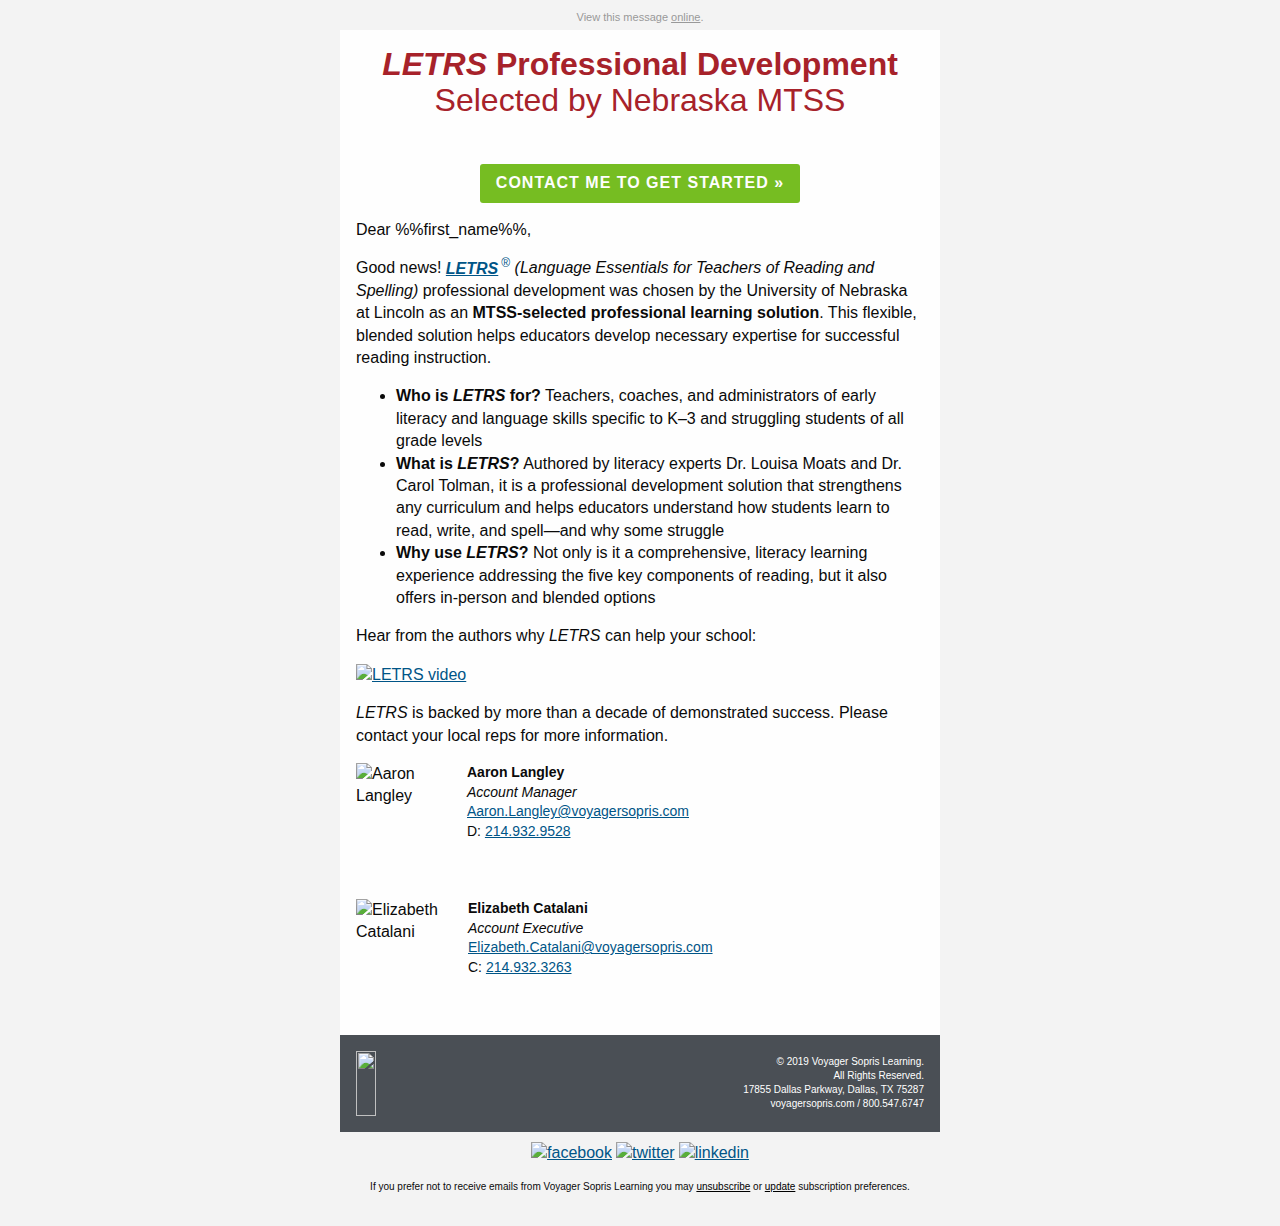
==== commit 77c713c4: "Add final version" ====
--- a/index.html
+++ b/index.html
@@ -1 +1,592 @@
-<!DOCTYPE html PUBLIC "-//W3C//DTD XHTML 1.0 Transitional//EN""http://www.w3.org/TR/xhtml1/DTD/xhtml1-transitional.dtd"><html xmlns="http://www.w3.org/1999/xhtml" lang="en" xml:lang="en"><head><meta http-equiv="Content-Type" content="text/html; charset=utf-8"><meta name="viewport" content="width=device-width"><meta name="format-detection" content="telephone=no"><meta name="format-detection" content="date=no"><meta name="format-detection" content="address=no"><meta name="format-detection" content="email=no"><title>What Exactly Is LETRS?</title><style>@media only screen{html{min-height:100%;background:#f3f3f3}}@media only screen and (max-width:616px){.small-float-center{margin:0 auto!important;float:none!important;text-align:center!important}.small-text-center{text-align:center!important}}@media only screen and (max-width:616px){table.body img{width:auto;height:auto}table.body center{min-width:0!important}table.body .container{width:95%!important}table.body .columns{height:auto!important;-moz-box-sizing:border-box;-webkit-box-sizing:border-box;box-sizing:border-box;padding-left:16px!important;padding-right:16px!important}table.body .collapse .columns{padding-left:0!important;padding-right:0!important}th.small-12{display:inline-block!important;width:100%!important}}@media only screen{html{min-height:100%;background:#f3f3f3}a,div,h1,li,p,span,td{font-family:'Open Sans',sans-serif!important}}@media only screen and (max-width:616px){.social-media img{width:42px!important;height:42px!important;margin:0 5px}.hide-hardbreak{display:none}.vsl-logo{width:150px!important}.rep-photo{width:96px!important}.footer p{margin-top:16px!important}}</style></head><body style="-moz-box-sizing:border-box;-ms-text-size-adjust:100%;-webkit-box-sizing:border-box;-webkit-text-size-adjust:100%;Margin:0;box-sizing:border-box;color:#0a0a0a;font-family:Helvetica,Arial,sans-serif;font-size:16px;font-weight:400;line-height:1.4;margin:0;min-width:100%;padding:0;text-align:left;width:100%!important"><span class="invisible-previewline" style="color:#f3f3f3;display:none!important;font-size:1px;line-height:1px;max-height:0;max-width:0;mso-hide:all!important;opacity:0;overflow:hidden;visibility:hidden">Game-changing professional development that raises student achievement.</span><table class="body" style="Margin:0;background:#f3f3f3;border-collapse:collapse;border-spacing:0;color:#0a0a0a;font-family:Helvetica,Arial,sans-serif;font-size:16px;font-weight:400;height:100%;line-height:1.4;margin:0;padding:0;text-align:left;vertical-align:top;width:100%"><tr style="padding:0;text-align:left;vertical-align:top"><td class="center" align="center" valign="top" style="-moz-hyphens:none;-ms-hyphens:none;-webkit-hyphens:none;Margin:0;border-collapse:collapse!important;color:#0a0a0a;font-family:Helvetica,Arial,sans-serif;font-size:16px;font-weight:400;hyphens:none;line-height:1.4;margin:0;padding:0;text-align:left;vertical-align:top;word-wrap:break-word"><center data-parsed="" style="min-width:600px;width:100%"><table class="spacer float-center" style="Margin:0 auto;border-collapse:collapse;border-spacing:0;float:none;margin:0 auto;padding:0;text-align:center;vertical-align:top;width:100%"><tbody><tr style="padding:0;text-align:left;vertical-align:top"><td height="10px" style="-moz-hyphens:none;-ms-hyphens:none;-webkit-hyphens:none;Margin:0;border-collapse:collapse!important;color:#0a0a0a;font-family:Helvetica,Arial,sans-serif;font-size:10px;font-weight:400;hyphens:none;line-height:10px;margin:0;mso-line-height-rule:exactly;padding:0;text-align:left;vertical-align:top;word-wrap:break-word">&#xA0;</td></tr></tbody></table><p class="view-online float-center" pardot-region="view-online" align="center" style="Margin:0;Margin-bottom:16px;background:#f3f3f3;color:#999;font-family:Helvetica,Arial,sans-serif;font-size:11px;font-weight:400;line-height:1.4;margin:0;margin-bottom:5px;padding:0;text-align:center">View this message <a href="%%view_online%%" target="_blank" style="Margin:0;color:#999;font-family:Helvetica,Arial,sans-serif;font-weight:400;line-height:1.4;margin:0;padding:0;text-align:left;text-decoration:underline">online</a>.</p><table align="center" class="container float-center" style="Margin:0 auto;background:#fefefe;border-collapse:collapse;border-spacing:0;float:none;margin:0 auto;padding:0;text-align:center;vertical-align:top;width:600px"><tbody><tr style="padding:0;text-align:left;vertical-align:top"><td style="-moz-hyphens:none;-ms-hyphens:none;-webkit-hyphens:none;Margin:0;border-collapse:collapse!important;color:#0a0a0a;font-family:Helvetica,Arial,sans-serif;font-size:16px;font-weight:400;hyphens:none;line-height:1.4;margin:0;padding:0;text-align:left;vertical-align:top;word-wrap:break-word"><table class="row" style="border-collapse:collapse;border-spacing:0;display:table;padding:0;position:relative;text-align:left;vertical-align:top;width:100%"><tbody><tr style="padding:0;text-align:left;vertical-align:top"><th class="small-12 large-12 columns first last" style="Margin:0 auto;color:#0a0a0a;font-family:Helvetica,Arial,sans-serif;font-size:16px;font-weight:400;line-height:1.4;margin:0 auto;padding:0;padding-bottom:16px;padding-left:16px;padding-right:16px;text-align:left;width:584px"><table style="border-collapse:collapse;border-spacing:0;padding:0;text-align:left;vertical-align:top;width:100%"><tr style="padding:0;text-align:left;vertical-align:top"><th style="Margin:0;color:#0a0a0a;font-family:Helvetica,Arial,sans-serif;font-size:16px;font-weight:400;line-height:1.4;margin:0;padding:0;text-align:left"><table class="spacer" style="border-collapse:collapse;border-spacing:0;padding:0;text-align:left;vertical-align:top;width:100%"><tbody><tr style="padding:0;text-align:left;vertical-align:top"><td height="16px" style="-moz-hyphens:none;-ms-hyphens:none;-webkit-hyphens:none;Margin:0;border-collapse:collapse!important;color:#0a0a0a;font-family:Helvetica,Arial,sans-serif;font-size:16px;font-weight:400;hyphens:none;line-height:16px;margin:0;mso-line-height-rule:exactly;padding:0;text-align:left;vertical-align:top;word-wrap:break-word">&#xA0;</td></tr></tbody></table><h1 style="Margin:0;Margin-bottom:10px;color:#a7222a;font-family:Helvetica,Arial,sans-serif;font-size:32px;font-weight:400;line-height:36px;margin:0;margin-bottom:10px;padding:0;text-align:center;word-wrap:normal">The Who, What, and Why of&nbsp;<br class="hide-hardbreak"><strong><em>LETRS</em> Professional Development</strong></h1></th><th class="expander" style="Margin:0;color:#0a0a0a;font-family:Helvetica,Arial,sans-serif;font-size:16px;font-weight:400;line-height:1.4;margin:0;padding:0!important;text-align:left;visibility:hidden;width:0"></th></tr></table></th></tr></tbody></table><table pardot-repeatable="" class="row collapse" style="border-collapse:collapse;border-spacing:0;display:table;padding:0;position:relative;text-align:left;vertical-align:top;width:100%"><tbody><tr style="padding:0;text-align:left;vertical-align:top"><th class="no-bottom-padding small-12 large-12 columns first last" pardot-region="header_image" style="Margin:0 auto;color:#0a0a0a;font-family:Helvetica,Arial,sans-serif;font-size:16px;font-weight:400;line-height:1.4;margin:0 auto;padding:0;padding-bottom:0!important;padding-left:0;padding-right:0;text-align:left;width:608px"><table style="border-collapse:collapse;border-spacing:0;padding:0;text-align:left;vertical-align:top;width:100%"><tr style="padding:0;text-align:left;vertical-align:top"><th style="Margin:0;color:#0a0a0a;font-family:Helvetica,Arial,sans-serif;font-size:16px;font-weight:400;line-height:1.4;margin:0;padding:0;text-align:left"><a href="https://www.voyagersopris.com/professional-development/letrs/letrs-new?utm_source=news&utm_medium=email&utm_campaign=CAMPAIGN_NAME" style="Margin:0;color:#005587;font-family:Helvetica,Arial,sans-serif;font-weight:400;line-height:1.4;margin:0;padding:0;text-align:left;text-decoration:underline"><img src="https://go.voyagersopris.com/l/207592/2019-08-02/9scq6/207592/114201/letrs_contact_me_bnr2.jpg" style="-ms-interpolation-mode:bicubic;background-color:#005587;border:none;clear:both;color:#fff;display:block;font-size:24px;line-height:30px;max-width:100%;outline:0;text-align:center;text-decoration:none;width:auto" alt=""></a></th></tr></table></th></tr></tbody></table><table pardot-repeatable="" class="row" style="border-collapse:collapse;border-spacing:0;display:table;padding:0;position:relative;text-align:left;vertical-align:top;width:100%"><tbody><tr style="padding:0;text-align:left;vertical-align:top"><th class="small-12 large-12 columns first last" pardot-region="body_copy" style="Margin:0 auto;color:#0a0a0a;font-family:Helvetica,Arial,sans-serif;font-size:16px;font-weight:400;line-height:1.4;margin:0 auto;padding:0;padding-bottom:16px;padding-left:16px;padding-right:16px;text-align:left;width:584px"><table style="border-collapse:collapse;border-spacing:0;padding:0;text-align:left;vertical-align:top;width:100%"><tr style="padding:0;text-align:left;vertical-align:top"><th style="Margin:0;color:#0a0a0a;font-family:Helvetica,Arial,sans-serif;font-size:16px;font-weight:400;line-height:1.4;margin:0;padding:0;text-align:left"><table class="spacer" style="border-collapse:collapse;border-spacing:0;padding:0;text-align:left;vertical-align:top;width:100%"><tbody><tr style="padding:0;text-align:left;vertical-align:top"><td height="20px" style="-moz-hyphens:none;-ms-hyphens:none;-webkit-hyphens:none;Margin:0;border-collapse:collapse!important;color:#0a0a0a;font-family:Helvetica,Arial,sans-serif;font-size:20px;font-weight:400;hyphens:none;line-height:20px;margin:0;mso-line-height-rule:exactly;padding:0;text-align:left;vertical-align:top;word-wrap:break-word">&#xA0;</td></tr></tbody></table><center data-parsed="" style="min-width:552px;width:100%"><table class="button radius float-center" style="Margin:0 0 16px 0;border-collapse:collapse;border-spacing:0;float:none;margin:0 0 16px 0;padding:0;text-align:center;vertical-align:top;width:auto"><tr style="padding:0;text-align:left;vertical-align:top"><td style="-moz-hyphens:none;-ms-hyphens:none;-webkit-hyphens:none;Margin:0;border-collapse:collapse!important;color:#0a0a0a;font-family:Helvetica,Arial,sans-serif;font-size:16px;font-weight:400;hyphens:none;line-height:1.4;margin:0;padding:0;text-align:left;vertical-align:top;word-wrap:break-word"><table style="border-collapse:collapse;border-spacing:0;padding:0;text-align:left;vertical-align:top;width:100%"><tr style="padding:0;text-align:left;vertical-align:top"><td style="-moz-hyphens:none;-ms-hyphens:none;-webkit-hyphens:none;Margin:0;background:#76bd22;border:none;border-collapse:collapse!important;border-radius:3px;color:#fefefe;font-family:Helvetica,Arial,sans-serif;font-size:16px;font-weight:400;hyphens:none;line-height:1.4;margin:0;padding:0;text-align:center!important;vertical-align:top;word-wrap:break-word"><a href="https://www.voyagersopris.com/professional-development/letrs/contact-sales/?utm_source=news&amp;utm_medium=email&amp;utm_campaign=CAMPAIGN_NAME_PLACEHOLDER" style="Margin:0;border:0 solid #76bd22;border-radius:3px;color:#fefefe;display:inline-block;font-family:Helvetica,Arial,sans-serif;font-size:16px;font-weight:700;letter-spacing:1px;line-height:1.4;margin:0;padding:8px 16px 8px 16px;text-align:center;text-decoration:none">CONTACT ME TO GET STARTED &raquo;</a></td></tr></table></td></tr></table></center><p style="Margin:0;Margin-bottom:16px;color:#0a0a0a;font-family:Helvetica,Arial,sans-serif;font-size:16px;font-weight:400;line-height:1.4;margin:0;margin-bottom:16px;padding:0;text-align:left">Dear %%first_name%%,</p><p style="Margin:0;Margin-bottom:16px;color:#0a0a0a;font-family:Helvetica,Arial,sans-serif;font-size:16px;font-weight:400;line-height:1.4;margin:0;margin-bottom:16px;padding:0;text-align:left">Teaching literacy is challenging work for even the best teachers. Our&nbsp;<br class="hide-hardbreak"><a href="https://www.voyagersopris.com/professional-development/letrs/letrs-new?utm_source=news&utm_medium=email&utm_campaign=CAMPAIGN_NAME" target="_blank" rel="noopener noreferrer" style="Margin:0;color:#005587;font-family:Helvetica,Arial,sans-serif;font-weight:400;line-height:1.4;margin:0;padding:0;text-align:left;text-decoration:underline"><em><strong>LETRS</strong></em><sup style="display:inline-block;font-size:12px;line-height:12px;margin-left:3px">&reg;</sup></a> <em>(Language Essentials for Teachers of Reading and Spelling)</em> professional development is a flexible, interactive course of study that helps educators understand and develop an expertise in the delivery of reading instruction.</p><ul><li><strong>Who is <em>LETRS</em> for?</strong> Teachers, coaches, and administrators of early literacy and language skills specific to K–3 and struggling students of all grade levels.</li><li><strong>What is <em>LETRS</em>?</strong> Authored by literacy experts Dr. Louisa Moats and Dr. Carol Tolman, <em>LETRS</em> is a professional development solution that strengthens any curriculum and helps educators understand how students learn to read, write, and spell&mdash;and why some struggle.</li><li><strong>Why use <em>LETRS</em>?</strong> Not only is it a comprehensive course of study that addresses the five key components of reading, but it also offers in-person and blended options.</li></ul><p style="Margin:0;Margin-bottom:16px;color:#0a0a0a;font-family:Helvetica,Arial,sans-serif;font-size:16px;font-weight:400;line-height:1.4;margin:0;margin-bottom:16px;padding:0;text-align:left">See for yourself what makes <em>LETRS</em> a success:</p><a href="http://www.voyagersopris.com/home/professional-development/letrs/letrs-new?utm_source=news&utm_medium=email&utm_campaign=CAMPAIGN_NAME_PLACEHOLDER#video" style="Margin:0;color:#005587;font-family:Helvetica,Arial,sans-serif;font-weight:400;line-height:1.4;margin:0;padding:0;text-align:left;text-decoration:underline"><img src="http://go.voyagersopris.com/l/207592/2018-02-05/6qtlp/207592/43530/video.jpg" alt="LETRS video" style="-ms-interpolation-mode:bicubic;border:none;clear:both;display:block;max-width:100%;outline:0;text-decoration:none;width:auto"></a><table class="spacer" style="border-collapse:collapse;border-spacing:0;padding:0;text-align:left;vertical-align:top;width:100%"><tbody><tr style="padding:0;text-align:left;vertical-align:top"><td height="16px" style="-moz-hyphens:none;-ms-hyphens:none;-webkit-hyphens:none;Margin:0;border-collapse:collapse!important;color:#0a0a0a;font-family:Helvetica,Arial,sans-serif;font-size:16px;font-weight:400;hyphens:none;line-height:16px;margin:0;mso-line-height-rule:exactly;padding:0;text-align:left;vertical-align:top;word-wrap:break-word">&#xA0;</td></tr></tbody></table><p class="no-bottom-margin" style="Margin:0;Margin-bottom:16px;color:#0a0a0a;font-family:Helvetica,Arial,sans-serif;font-size:16px;font-weight:400;line-height:1.4;margin:0;margin-bottom:0;padding:0;text-align:left">This game-changing professional development backed by more than a decade of demonstrated success will strengthen your current literacy program. Please contact me to learn more.</p></th><th class="expander" style="Margin:0;color:#0a0a0a;font-family:Helvetica,Arial,sans-serif;font-size:16px;font-weight:400;line-height:1.4;margin:0;padding:0!important;text-align:left;visibility:hidden;width:0"></th></tr></table></th></tr></tbody></table><table pardot-repeatable="" class="row signature" style="border-collapse:collapse;border-spacing:0;display:table;padding:0;position:relative;text-align:left;vertical-align:top;width:100%"><tbody><tr style="padding:0;text-align:left;vertical-align:top"><th class="small-12 large-2 columns first" pardot-region="rep_photo" style="Margin:0 auto;color:#0a0a0a;font-family:Helvetica,Arial,sans-serif;font-size:16px;font-weight:400;line-height:1.4;margin:0 auto;padding:0;padding-bottom:16px;padding-left:16px;padding-right:8px;text-align:left;width:84px"><table style="border-collapse:collapse;border-spacing:0;padding:0;text-align:left;vertical-align:top;width:100%"><tr style="padding:0;text-align:left;vertical-align:top"><th style="Margin:0;color:#0a0a0a;font-family:Helvetica,Arial,sans-serif;font-size:16px;font-weight:400;line-height:1.4;margin:0;padding:0;text-align:left"><img class="small-float-center rep-photo" src="https://go.voyagersopris.com/l/207592/2019-05-31/9jbx4/207592/106083/elizabeth_catalani_120x96.jpg" alt="Elizabeth Catalani" width="96" height="120" style="-ms-interpolation-mode:bicubic;clear:both;display:block;max-width:200px;outline:0;text-decoration:none;width:auto"></th></tr></table></th><th class="small-12 large-10 columns last" pardot-region="rep_signature" style="Margin:0 auto;color:#0a0a0a;font-family:Helvetica,Arial,sans-serif;font-size:16px;font-weight:400;line-height:1.4;margin:0 auto;padding:0;padding-bottom:16px;padding-left:8px;padding-right:16px;text-align:left;width:484px"><table style="border-collapse:collapse;border-spacing:0;padding:0;text-align:left;vertical-align:top;width:100%"><tr style="padding:0;text-align:left;vertical-align:top"><th style="Margin:0;color:#0a0a0a;font-family:Helvetica,Arial,sans-serif;font-size:16px;font-weight:400;line-height:1.4;margin:0;padding:0;text-align:left"><p class="small-text-center" style="Margin:0;Margin-bottom:16px;color:#0a0a0a;font-family:Helvetica,Arial,sans-serif;font-size:16px;font-weight:400;line-height:1.4;margin:0;margin-bottom:16px;padding:0;text-align:left"><strong>Elizabeth Catalani</strong><br><em>Account Executive&mdash;Inside</em><br><a href="mailto:Elizabeth.Catalani@voyagersopris.com" style="Margin:0;color:#005587;font-family:Helvetica,Arial,sans-serif;font-weight:400;line-height:1.4;margin:0;padding:0;text-align:left;text-decoration:underline">Elizabeth.Catalani@voyagersopris.com</a><br>C: <a href="tel:12149323263" style="Margin:0;color:#005587;font-family:Helvetica,Arial,sans-serif;font-weight:400;line-height:1.4;margin:0;padding:0;text-align:left;text-decoration:underline">214.932.3263</a></p></th></tr></table></th></tr></tbody></table><table class="row footer" style="background:#4a4f55;border-collapse:collapse;border-spacing:0;display:table;padding:0;position:relative;text-align:left;vertical-align:top;width:100%"><tbody><tr style="padding:0;text-align:left;vertical-align:top"><th class="address-cell no-bottom-padding small-12 large-6 columns first" pardot-region="footer" valign="middle" style="Margin:0 auto;color:#0a0a0a;font-family:Helvetica,Arial,sans-serif;font-size:16px;font-weight:400;line-height:1.4;margin:0 auto;padding:0;padding-bottom:0!important;padding-left:16px;padding-right:8px;text-align:left;width:284px"><table style="border-collapse:collapse;border-spacing:0;padding:0;text-align:left;vertical-align:top;width:100%"><tr style="padding:0;text-align:left;vertical-align:top"><th style="Margin:0;color:#0a0a0a;font-family:Helvetica,Arial,sans-serif;font-size:16px;font-weight:400;line-height:1.4;margin:0;padding:0;text-align:left"><p class="no-bottom-margin small-text-center" style="Margin:0;Margin-bottom:16px;color:#fff;font-family:Helvetica,Arial,sans-serif;font-size:10px;font-weight:400;line-height:1.4;margin:0;margin-bottom:0;padding:0;text-align:left">&copy; 2019 Voyager Sopris Learning.<br>All Rights Reserved.<br>17855 Dallas Parkway, Dallas, TX 75287<br><a href="https://www.voyagersopris.com?utm_source=news&amp;utm_medium=email&amp;utm_campaign=CAMPAIGN_NAME" target="_blank" style="Margin:0;color:#fff;font-family:Helvetica,Arial,sans-serif;font-weight:400;line-height:1.4;margin:0;padding:0;text-align:left;text-decoration:none">voyagersopris.com</a> / <a href="tel:18005476747" target="_blank" title="Call Voyager Sopris Learning" style="Margin:0;color:#fff;font-family:Helvetica,Arial,sans-serif;font-weight:400;line-height:1.4;margin:0;padding:0;text-align:left;text-decoration:none">800.547.6747</a></p></th></tr></table></th><th class="no-bottom-padding small-12 large-6 columns last" valign="middle" style="Margin:0 auto;color:#0a0a0a;font-family:Helvetica,Arial,sans-serif;font-size:16px;font-weight:400;line-height:1.4;margin:0 auto;padding:0;padding-bottom:0!important;padding-left:8px;padding-right:16px;text-align:left;width:284px"><table style="border-collapse:collapse;border-spacing:0;padding:0;text-align:left;vertical-align:top;width:100%"><tr style="padding:0;text-align:left;vertical-align:top"><th style="Margin:0;color:#0a0a0a;font-family:Helvetica,Arial,sans-serif;font-size:16px;font-weight:400;line-height:1.4;margin:0;padding:0;text-align:left"><table class="spacer" style="border-collapse:collapse;border-spacing:0;padding:0;text-align:left;vertical-align:top;width:100%"><tbody><tr style="padding:0;text-align:left;vertical-align:top"><td height="16px" style="-moz-hyphens:none;-ms-hyphens:none;-webkit-hyphens:none;Margin:0;border-collapse:collapse!important;color:#0a0a0a;font-family:Helvetica,Arial,sans-serif;font-size:16px;font-weight:400;hyphens:none;line-height:16px;margin:0;mso-line-height-rule:exactly;padding:0;text-align:left;vertical-align:top;word-wrap:break-word">&#xA0;</td></tr></tbody></table><a href="https://www.voyagersopris.com?utm_source=news&amp;utm_medium=email&amp;utm_campaign=CAMPAIGN_NAME" target="_blank" title="https://www.voyagersopris.com?utm_source=news&amp;utm_medium=email&amp;utm_campaign=CAMPAIGN_NAME" style="Margin:0;color:#fff;font-family:Helvetica,Arial,sans-serif;font-weight:400;line-height:1.4;margin:0;padding:0;text-align:left;text-decoration:none"><img src="https://go.voyagersopris.com/l/207592/2019-07-18/9r372/207592/112595/VSL_logo_stacked_white.png" height="65" width="154" class="vsl-logo float-right small-float-center" style="-ms-interpolation-mode:bicubic;border:none;clear:both;display:block;float:right;max-width:300px;outline:0;text-align:right;text-decoration:none;width:auto"></a><table class="spacer" style="border-collapse:collapse;border-spacing:0;padding:0;text-align:left;vertical-align:top;width:100%"><tbody><tr style="padding:0;text-align:left;vertical-align:top"><td height="16px" style="-moz-hyphens:none;-ms-hyphens:none;-webkit-hyphens:none;Margin:0;border-collapse:collapse!important;color:#0a0a0a;font-family:Helvetica,Arial,sans-serif;font-size:16px;font-weight:400;hyphens:none;line-height:16px;margin:0;mso-line-height-rule:exactly;padding:0;text-align:left;vertical-align:top;word-wrap:break-word">&#xA0;</td></tr></tbody></table></th></tr></table></th></tr></tbody></table><table class="row" style="border-collapse:collapse;border-spacing:0;display:table;padding:0;position:relative;text-align:left;vertical-align:top;width:100%"><tbody><tr style="padding:0;text-align:left;vertical-align:top"><th class="social-media small-12 large-12 columns first last" style="Margin:0 auto;background:#f3f3f3;color:#0a0a0a;font-family:Helvetica,Arial,sans-serif;font-size:16px;font-weight:400;line-height:1.4;margin:0 auto;padding:0;padding-bottom:16px;padding-left:16px;padding-right:16px;text-align:left;width:584px"><table style="border-collapse:collapse;border-spacing:0;padding:0;text-align:left;vertical-align:top;width:100%"><tr style="padding:0;text-align:left;vertical-align:top"><th style="Margin:0;color:#0a0a0a;font-family:Helvetica,Arial,sans-serif;font-size:16px;font-weight:400;line-height:1.4;margin:0;padding:0;text-align:left"><table class="spacer" style="border-collapse:collapse;border-spacing:0;padding:0;text-align:left;vertical-align:top;width:100%"><tbody><tr style="padding:0;text-align:left;vertical-align:top"><td height="10px" style="-moz-hyphens:none;-ms-hyphens:none;-webkit-hyphens:none;Margin:0;border-collapse:collapse!important;color:#0a0a0a;font-family:Helvetica,Arial,sans-serif;font-size:10px;font-weight:400;hyphens:none;line-height:10px;margin:0;mso-line-height-rule:exactly;padding:0;text-align:left;vertical-align:top;word-wrap:break-word">&#xA0;</td></tr></tbody></table><center data-parsed="" style="min-width:552px;width:100%"><a href="https://www.facebook.com/VoyagerSopris/" target="_blank" align="center" class="float-center" style="Margin:0;color:#005587;font-family:Helvetica,Arial,sans-serif;font-weight:400;line-height:1.4;margin:0;padding:0;text-align:left;text-decoration:underline"><img src="http://go.voyagersopris.com/l/207592/2017-09-13/69ty8/207592/33729/facebook.png" alt="facebook" width="32" height="32" style="-ms-interpolation-mode:bicubic;border:none;clear:both;display:inline;height:32px;margin:0 2px;max-width:100%;outline:0;text-decoration:none;width:32px"></a><a href="https://twitter.com/VoyagerSopris" target="_blank" align="center" class="float-center" style="Margin:0;color:#005587;font-family:Helvetica,Arial,sans-serif;font-weight:400;line-height:1.4;margin:0;padding:0;text-align:left;text-decoration:underline"><img src="http://go.voyagersopris.com/l/207592/2017-09-13/69tyb/207592/33731/twitter.png" alt="twitter" width="32" height="32" style="-ms-interpolation-mode:bicubic;border:none;clear:both;display:inline;height:32px;margin:0 2px;max-width:100%;outline:0;text-decoration:none;width:32px"></a><a href="https://www.linkedin.com/company/voyager-sopris-learning" target="_blank" align="center" class="float-center" style="Margin:0;color:#005587;font-family:Helvetica,Arial,sans-serif;font-weight:400;line-height:1.4;margin:0;padding:0;text-align:left;text-decoration:underline"><img src="http://go.voyagersopris.com/l/207592/2017-09-13/69ty6/207592/33727/linkedin.png" alt="linkedin" width="32" height="32" style="-ms-interpolation-mode:bicubic;border:none;clear:both;display:inline;height:32px;margin:0 2px;max-width:100%;outline:0;text-decoration:none;width:32px"></a></center></th><th class="expander" style="Margin:0;color:#0a0a0a;font-family:Helvetica,Arial,sans-serif;font-size:16px;font-weight:400;line-height:1.4;margin:0;padding:0!important;text-align:left;visibility:hidden;width:0"></th></tr></table></th></tr></tbody></table><table class="row unsubscribe" style="background:#f3f3f3;border-collapse:collapse;border-spacing:0;display:table;padding:0;position:relative;text-align:left;vertical-align:top;width:100%"><tbody><tr style="padding:0;text-align:left;vertical-align:top"><th class="small-12 large-12 columns first last" style="Margin:0 auto;color:#0a0a0a;font-family:Helvetica,Arial,sans-serif;font-size:16px;font-weight:400;line-height:1.4;margin:0 auto;padding:0;padding-bottom:16px;padding-left:16px;padding-right:16px;text-align:left;width:584px"><table style="border-collapse:collapse;border-spacing:0;padding:0;text-align:left;vertical-align:top;width:100%"><tr style="padding:0;text-align:left;vertical-align:top"><th style="Margin:0;color:#0a0a0a;font-family:Helvetica,Arial,sans-serif;font-size:16px;font-weight:400;line-height:1.4;margin:0;padding:0;text-align:left"><p class="text-center" style="Margin:0;Margin-bottom:16px;color:#0a0a0a;font-family:Helvetica,Arial,sans-serif;font-size:10px;font-weight:400;line-height:1.4;margin:0;margin-bottom:16px;padding:0;text-align:center">If you prefer not to receive emails from Voyager Sopris Learning you may <a href="%%unsubscribe%%" style="Margin:0;color:#000;font-family:Helvetica,Arial,sans-serif;font-weight:400;line-height:1.4;margin:0;padding:0;text-align:left;text-decoration:underline">unsubscribe</a> or <a href="%%email_preference_center%%" style="Margin:0;color:#000;font-family:Helvetica,Arial,sans-serif;font-weight:400;line-height:1.4;margin:0;padding:0;text-align:left;text-decoration:underline">update</a> subscription preferences.</p></th><th class="expander" style="Margin:0;color:#0a0a0a;font-family:Helvetica,Arial,sans-serif;font-size:16px;font-weight:400;line-height:1.4;margin:0;padding:0!important;text-align:left;visibility:hidden;width:0"></th></tr></table></th></tr></tbody></table></td></tr></tbody></table></center></td></tr></table><!-- prevent Gmail on iOS font size manipulation --><div style="display:none;white-space:nowrap;font:15px courier;line-height:0">&nbsp; &nbsp; &nbsp; &nbsp; &nbsp; &nbsp; &nbsp; &nbsp; &nbsp; &nbsp; &nbsp; &nbsp; &nbsp; &nbsp; &nbsp; &nbsp; &nbsp; &nbsp; &nbsp; &nbsp; &nbsp; &nbsp; &nbsp; &nbsp; &nbsp; &nbsp; &nbsp; &nbsp; &nbsp; &nbsp;</div></body></html>+<!DOCTYPE html PUBLIC "-//W3C//DTD XHTML 1.0 Transitional//EN""http://www.w3.org/TR/xhtml1/DTD/xhtml1-transitional.dtd">
+<html xmlns="http://www.w3.org/1999/xhtml" lang="en" xml:lang="en">
+
+<head>
+    <meta http-equiv="Content-Type" content="text/html; charset=utf-8">
+    <meta name="viewport" content="width=device-width">
+    <meta name="format-detection" content="telephone=no">
+    <meta name="format-detection" content="date=no">
+    <meta name="format-detection" content="address=no">
+    <meta name="format-detection" content="email=no">
+    <title>MTSS-Selected Literacy Professional Development</title>
+    <style>
+        @media only screen {
+            html {
+                min-height: 100%;
+                background: #f3f3f3
+            }
+        }
+
+        @media only screen and (max-width:616px) {
+            .small-float-center {
+                margin: 0 auto !important;
+                float: none !important;
+                text-align: center !important
+            }
+
+            .small-text-center {
+                text-align: center !important
+            }
+        }
+
+        @media only screen and (max-width:616px) {
+            table.body table.container .show-for-large {
+                display: none !important;
+                width: 0;
+                mso-hide: all;
+                overflow: hidden
+            }
+        }
+
+        @media only screen and (max-width:616px) {
+            table.body img {
+                width: auto;
+                height: auto
+            }
+
+            table.body center {
+                min-width: 0 !important
+            }
+
+            table.body .container {
+                width: 95% !important
+            }
+
+            table.body .columns {
+                height: auto !important;
+                -moz-box-sizing: border-box;
+                -webkit-box-sizing: border-box;
+                box-sizing: border-box;
+                padding-left: 16px !important;
+                padding-right: 16px !important
+            }
+
+            table.body .collapse .columns {
+                padding-left: 0 !important;
+                padding-right: 0 !important
+            }
+
+            th.small-12 {
+                display: inline-block !important;
+                width: 100% !important
+            }
+        }
+
+        @media only screen {
+            html {
+                min-height: 100%;
+                background: #f3f3f3
+            }
+
+            a,
+            div,
+            h1,
+            li,
+            p,
+            span,
+            td {
+                font-family: 'Open Sans', sans-serif !important
+            }
+        }
+
+        @media only screen and (max-width:616px) {
+            .social-media img {
+                width: 42px !important;
+                height: 42px !important;
+                margin: 0 5px
+            }
+
+            .hide-hardbreak {
+                display: none
+            }
+
+            .vsl-logo {
+                width: 150px !important
+            }
+
+            .rep-photo {
+                width: 96px !important
+            }
+
+            .footer p {
+                margin-top: 16px !important
+            }
+        }
+    </style>
+</head>
+
+<body
+    style="-moz-box-sizing:border-box;-ms-text-size-adjust:100%;-webkit-box-sizing:border-box;-webkit-text-size-adjust:100%;Margin:0;box-sizing:border-box;color:#0a0a0a;font-family:Helvetica,Arial,sans-serif;font-size:16px;font-weight:400;line-height:1.4;margin:0;min-width:100%;padding:0;text-align:left;width:100%!important">
+    <span class="invisible-previewline"
+        style="color:#f3f3f3;display:none!important;font-size:1px;line-height:1px;max-height:0;max-width:0;mso-hide:all!important;opacity:0;overflow:hidden;visibility:hidden">Game-changing
+        professional development that raises student achievement.</span>
+    <table class="body"
+        style="Margin:0;background:#f3f3f3;border-collapse:collapse;border-spacing:0;color:#0a0a0a;font-family:Helvetica,Arial,sans-serif;font-size:16px;font-weight:400;height:100%;line-height:1.4;margin:0;padding:0;text-align:left;vertical-align:top;width:100%">
+        <tr style="padding:0;text-align:left;vertical-align:top">
+            <td class="center" align="center" valign="top"
+                style="-moz-hyphens:none;-ms-hyphens:none;-webkit-hyphens:none;Margin:0;border-collapse:collapse!important;color:#0a0a0a;font-family:Helvetica,Arial,sans-serif;font-size:16px;font-weight:400;hyphens:none;line-height:1.4;margin:0;padding:0;text-align:left;vertical-align:top;word-wrap:break-word">
+                <center data-parsed="" style="min-width:600px;width:100%">
+                    <table class="spacer float-center"
+                        style="Margin:0 auto;border-collapse:collapse;border-spacing:0;float:none;margin:0 auto;padding:0;text-align:center;vertical-align:top;width:100%">
+                        <tbody>
+                            <tr style="padding:0;text-align:left;vertical-align:top">
+                                <td height="10px"
+                                    style="-moz-hyphens:none;-ms-hyphens:none;-webkit-hyphens:none;Margin:0;border-collapse:collapse!important;color:#0a0a0a;font-family:Helvetica,Arial,sans-serif;font-size:10px;font-weight:400;hyphens:none;line-height:10px;margin:0;mso-line-height-rule:exactly;padding:0;text-align:left;vertical-align:top;word-wrap:break-word">
+                                    &#xA0;</td>
+                            </tr>
+                        </tbody>
+                    </table>
+                    <p class="view-online float-center" pardot-region="view-online" align="center"
+                        style="Margin:0;Margin-bottom:16px;background:#f3f3f3;color:#999;font-family:Helvetica,Arial,sans-serif;font-size:11px;font-weight:400;line-height:1.4;margin:0;margin-bottom:5px;padding:0;text-align:center">
+                        View this message <a href="%%view_online%%" target="_blank"
+                            style="Margin:0;color:#999;font-family:Helvetica,Arial,sans-serif;font-weight:400;line-height:1.4;margin:0;padding:0;text-align:left;text-decoration:underline">online</a>.
+                    </p>
+                    <table align="center" class="container float-center"
+                        style="Margin:0 auto;background:#fefefe;border-collapse:collapse;border-spacing:0;float:none;margin:0 auto;padding:0;text-align:center;vertical-align:top;width:600px">
+                        <tbody>
+                            <tr style="padding:0;text-align:left;vertical-align:top">
+                                <td
+                                    style="-moz-hyphens:none;-ms-hyphens:none;-webkit-hyphens:none;Margin:0;border-collapse:collapse!important;color:#0a0a0a;font-family:Helvetica,Arial,sans-serif;font-size:16px;font-weight:400;hyphens:none;line-height:1.4;margin:0;padding:0;text-align:left;vertical-align:top;word-wrap:break-word">
+                                    <table class="row"
+                                        style="border-collapse:collapse;border-spacing:0;display:table;padding:0;position:relative;text-align:left;vertical-align:top;width:100%">
+                                        <tbody>
+                                            <tr style="padding:0;text-align:left;vertical-align:top">
+                                                <th class="small-12 large-12 columns first last" pardot-region="heading"
+                                                    style="Margin:0 auto;color:#0a0a0a;font-family:Helvetica,Arial,sans-serif;font-size:16px;font-weight:400;line-height:1.4;margin:0 auto;padding:0;padding-bottom:16px;padding-left:16px;padding-right:16px;text-align:left;width:584px">
+                                                    <table
+                                                        style="border-collapse:collapse;border-spacing:0;padding:0;text-align:left;vertical-align:top;width:100%">
+                                                        <tr style="padding:0;text-align:left;vertical-align:top">
+                                                            <th
+                                                                style="Margin:0;color:#0a0a0a;font-family:Helvetica,Arial,sans-serif;font-size:16px;font-weight:400;line-height:1.4;margin:0;padding:0;text-align:left">
+                                                                <table class="spacer"
+                                                                    style="border-collapse:collapse;border-spacing:0;padding:0;text-align:left;vertical-align:top;width:100%">
+                                                                    <tbody>
+                                                                        <tr
+                                                                            style="padding:0;text-align:left;vertical-align:top">
+                                                                            <td height="16px"
+                                                                                style="-moz-hyphens:none;-ms-hyphens:none;-webkit-hyphens:none;Margin:0;border-collapse:collapse!important;color:#0a0a0a;font-family:Helvetica,Arial,sans-serif;font-size:16px;font-weight:400;hyphens:none;line-height:16px;margin:0;mso-line-height-rule:exactly;padding:0;text-align:left;vertical-align:top;word-wrap:break-word">
+                                                                                &#xA0;</td>
+                                                                        </tr>
+                                                                    </tbody>
+                                                                </table>
+                                                                <h1
+                                                                    style="Margin:0;Margin-bottom:10px;color:#a7222a;font-family:Helvetica,Arial,sans-serif;font-size:32px;font-weight:400;line-height:36px;margin:0;margin-bottom:10px;padding:0;text-align:center;word-wrap:normal">
+                                                                    <strong><em>LETRS</em> Professional
+                                                                        Development</strong><br>Selected by Nebraska
+                                                                    MTSS</h1>
+                                                            </th>
+                                                            <th class="expander"
+                                                                style="Margin:0;color:#0a0a0a;font-family:Helvetica,Arial,sans-serif;font-size:16px;font-weight:400;line-height:1.4;margin:0;padding:0!important;text-align:left;visibility:hidden;width:0">
+                                                            </th>
+                                                        </tr>
+                                                    </table>
+                                                </th>
+                                            </tr>
+                                        </tbody>
+                                    </table>
+                                    <table pardot-repeatable="" class="row collapse"
+                                        style="border-collapse:collapse;border-spacing:0;display:table;padding:0;position:relative;text-align:left;vertical-align:top;width:100%">
+                                        <tbody>
+                                            <tr style="padding:0;text-align:left;vertical-align:top">
+                                                <th class="no-bottom-padding small-12 large-12 columns first last"
+                                                    pardot-region="header_image"
+                                                    style="Margin:0 auto;color:#0a0a0a;font-family:Helvetica,Arial,sans-serif;font-size:16px;font-weight:400;line-height:1.4;margin:0 auto;padding:0;padding-bottom:0!important;padding-left:0;padding-right:0;text-align:left;width:608px">
+                                                    <table
+                                                        style="border-collapse:collapse;border-spacing:0;padding:0;text-align:left;vertical-align:top;width:100%">
+                                                        <tr style="padding:0;text-align:left;vertical-align:top">
+                                                            <th
+                                                                style="Margin:0;color:#0a0a0a;font-family:Helvetica,Arial,sans-serif;font-size:16px;font-weight:400;line-height:1.4;margin:0;padding:0;text-align:left">
+                                                                <a href="https://www.voyagersopris.com/professional-development/letrs/letrs-new?utm_source=news&utm_medium=email&utm_campaign=2019_Q3_REG_Inside_NebraskaLETRS"
+                                                                    style="Margin:0;color:#005587;font-family:Helvetica,Arial,sans-serif;font-weight:400;line-height:1.4;margin:0;padding:0;text-align:left;text-decoration:underline"><img
+                                                                        src="https://go.voyagersopris.com/l/207592/2019-08-02/9scq6/207592/114201/letrs_contact_me_bnr2.jpg"
+                                                                        style="-ms-interpolation-mode:bicubic;background-color:#005587;border:none;clear:both;color:#fff;display:block;font-size:24px;line-height:30px;max-width:100%;outline:0;text-align:center;text-decoration:none;width:auto"
+                                                                        alt=""></a></th>
+                                                        </tr>
+                                                    </table>
+                                                </th>
+                                            </tr>
+                                        </tbody>
+                                    </table>
+                                    <table pardot-repeatable="" class="row"
+                                        style="border-collapse:collapse;border-spacing:0;display:table;padding:0;position:relative;text-align:left;vertical-align:top;width:100%">
+                                        <tbody>
+                                            <tr style="padding:0;text-align:left;vertical-align:top">
+                                                <th class="small-12 large-12 columns first last"
+                                                    pardot-region="body_copy"
+                                                    style="Margin:0 auto;color:#0a0a0a;font-family:Helvetica,Arial,sans-serif;font-size:16px;font-weight:400;line-height:1.4;margin:0 auto;padding:0;padding-bottom:16px;padding-left:16px;padding-right:16px;text-align:left;width:584px">
+                                                    <table
+                                                        style="border-collapse:collapse;border-spacing:0;padding:0;text-align:left;vertical-align:top;width:100%">
+                                                        <tr style="padding:0;text-align:left;vertical-align:top">
+                                                            <th
+                                                                style="Margin:0;color:#0a0a0a;font-family:Helvetica,Arial,sans-serif;font-size:16px;font-weight:400;line-height:1.4;margin:0;padding:0;text-align:left">
+                                                                <table class="spacer"
+                                                                    style="border-collapse:collapse;border-spacing:0;padding:0;text-align:left;vertical-align:top;width:100%">
+                                                                    <tbody>
+                                                                        <tr
+                                                                            style="padding:0;text-align:left;vertical-align:top">
+                                                                            <td height="20px"
+                                                                                style="-moz-hyphens:none;-ms-hyphens:none;-webkit-hyphens:none;Margin:0;border-collapse:collapse!important;color:#0a0a0a;font-family:Helvetica,Arial,sans-serif;font-size:20px;font-weight:400;hyphens:none;line-height:20px;margin:0;mso-line-height-rule:exactly;padding:0;text-align:left;vertical-align:top;word-wrap:break-word">
+                                                                                &#xA0;</td>
+                                                                        </tr>
+                                                                    </tbody>
+                                                                </table>
+                                                                <center data-parsed=""
+                                                                    style="min-width:552px;width:100%">
+                                                                    <table class="button radius float-center"
+                                                                        style="Margin:0 0 16px 0;border-collapse:collapse;border-spacing:0;float:none;margin:0 0 16px 0;padding:0;text-align:center;vertical-align:top;width:auto">
+                                                                        <tr
+                                                                            style="padding:0;text-align:left;vertical-align:top">
+                                                                            <td
+                                                                                style="-moz-hyphens:none;-ms-hyphens:none;-webkit-hyphens:none;Margin:0;border-collapse:collapse!important;color:#0a0a0a;font-family:Helvetica,Arial,sans-serif;font-size:16px;font-weight:400;hyphens:none;line-height:1.4;margin:0;padding:0;text-align:left;vertical-align:top;word-wrap:break-word">
+                                                                                <table
+                                                                                    style="border-collapse:collapse;border-spacing:0;padding:0;text-align:left;vertical-align:top;width:100%">
+                                                                                    <tr
+                                                                                        style="padding:0;text-align:left;vertical-align:top">
+                                                                                        <td
+                                                                                            style="-moz-hyphens:none;-ms-hyphens:none;-webkit-hyphens:none;Margin:0;background:#76bd22;border:none;border-collapse:collapse!important;border-radius:3px;color:#fefefe;font-family:Helvetica,Arial,sans-serif;font-size:16px;font-weight:400;hyphens:none;line-height:1.4;margin:0;padding:0;text-align:center!important;vertical-align:top;word-wrap:break-word">
+                                                                                            <a href="https://www.voyagersopris.com/professional-development/letrs/contact-sales/?utm_source=news&amp;utm_medium=email&amp;utm_campaign=2019_Q3_REG_Inside_NebraskaLETRS"
+                                                                                                style="Margin:0;border:0 solid #76bd22;border-radius:3px;color:#fefefe;display:inline-block;font-family:Helvetica,Arial,sans-serif;font-size:16px;font-weight:700;letter-spacing:1px;line-height:1.4;margin:0;padding:8px 16px 8px 16px;text-align:center;text-decoration:none">CONTACT
+                                                                                                ME TO GET STARTED
+                                                                                                &raquo;</a></td>
+                                                                                    </tr>
+                                                                                </table>
+                                                                            </td>
+                                                                        </tr>
+                                                                    </table>
+                                                                </center>
+                                                                <p
+                                                                    style="Margin:0;Margin-bottom:16px;color:#0a0a0a;font-family:Helvetica,Arial,sans-serif;font-size:16px;font-weight:400;line-height:1.4;margin:0;margin-bottom:16px;padding:0;text-align:left">
+                                                                    Dear %%first_name%%,</p>
+                                                                <p
+                                                                    style="Margin:0;Margin-bottom:16px;color:#0a0a0a;font-family:Helvetica,Arial,sans-serif;font-size:16px;font-weight:400;line-height:1.4;margin:0;margin-bottom:16px;padding:0;text-align:left">
+                                                                    Good news! <a
+                                                                        href="https://www.voyagersopris.com/professional-development/letrs/letrs-new?utm_source=news&utm_medium=email&utm_campaign=2019_Q3_REG_Inside_NebraskaLETRS"
+                                                                        target="_blank" rel="noopener noreferrer"
+                                                                        style="Margin:0;color:#005587;font-family:Helvetica,Arial,sans-serif;font-weight:400;line-height:1.4;margin:0;padding:0;text-align:left;text-decoration:underline"><em><strong>LETRS</strong></em><sup
+                                                                            style="display:inline-block;font-size:12px;line-height:12px;margin-left:3px">&reg;</sup></a>
+                                                                    <em>(Language Essentials for Teachers of Reading and
+                                                                        Spelling)</em> professional development was
+                                                                    chosen by the University of Nebraska at Lincoln as
+                                                                    an <strong>MTSS-selected professional learning
+                                                                        solution</strong>. This flexible, blended
+                                                                    solution helps educators develop necessary expertise
+                                                                    for successful reading instruction.</p>
+                                                                <ul>
+                                                                    <li><strong>Who is <em>LETRS</em> for?</strong>
+                                                                        Teachers, coaches, and administrators of early
+                                                                        literacy and language skills specific to K–3 and
+                                                                        struggling students of all grade levels</li>
+                                                                    <li><strong>What is <em>LETRS</em>?</strong>
+                                                                        Authored by literacy experts Dr. Louisa Moats
+                                                                        and Dr. Carol Tolman, it is a professional
+                                                                        development solution that strengthens any
+                                                                        curriculum and helps educators understand how
+                                                                        students learn to read, write, and spell—and why
+                                                                        some struggle</li>
+                                                                    <li><strong>Why use <em>LETRS</em>?</strong> Not
+                                                                        only is it a comprehensive, literacy learning
+                                                                        experience addressing the five key components of
+                                                                        reading, but it also offers in-person and
+                                                                        blended options</li>
+                                                                </ul>
+                                                                <p
+                                                                    style="Margin:0;Margin-bottom:16px;color:#0a0a0a;font-family:Helvetica,Arial,sans-serif;font-size:16px;font-weight:400;line-height:1.4;margin:0;margin-bottom:16px;padding:0;text-align:left">
+                                                                    Hear from the authors why <em>LETRS</em> can help
+                                                                    your school:</p><a
+                                                                    href="http://www.voyagersopris.com/home/professional-development/letrs/letrs-new?utm_source=news&utm_medium=email&utm_campaign=2019_Q3_REG_Inside_NebraskaLETRS#video"
+                                                                    style="Margin:0;color:#005587;font-family:Helvetica,Arial,sans-serif;font-weight:400;line-height:1.4;margin:0;padding:0;text-align:left;text-decoration:underline"><img
+                                                                        src="http://go.voyagersopris.com/l/207592/2018-02-05/6qtlp/207592/43530/video.jpg"
+                                                                        alt="LETRS video"
+                                                                        style="-ms-interpolation-mode:bicubic;border:none;clear:both;display:block;max-width:100%;outline:0;text-decoration:none;width:auto"></a>
+                                                                <table class="spacer"
+                                                                    style="border-collapse:collapse;border-spacing:0;padding:0;text-align:left;vertical-align:top;width:100%">
+                                                                    <tbody>
+                                                                        <tr
+                                                                            style="padding:0;text-align:left;vertical-align:top">
+                                                                            <td height="16px"
+                                                                                style="-moz-hyphens:none;-ms-hyphens:none;-webkit-hyphens:none;Margin:0;border-collapse:collapse!important;color:#0a0a0a;font-family:Helvetica,Arial,sans-serif;font-size:16px;font-weight:400;hyphens:none;line-height:16px;margin:0;mso-line-height-rule:exactly;padding:0;text-align:left;vertical-align:top;word-wrap:break-word">
+                                                                                &#xA0;</td>
+                                                                        </tr>
+                                                                    </tbody>
+                                                                </table>
+                                                                <p class="no-bottom-margin"
+                                                                    style="Margin:0;Margin-bottom:16px;color:#0a0a0a;font-family:Helvetica,Arial,sans-serif;font-size:16px;font-weight:400;line-height:1.4;margin:0;margin-bottom:0;padding:0;text-align:left"><em>LETRS</em> is backed by more than a decade of demonstrated success. Please contact your local reps for more information.</p>
+                                                            </th>
+                                                            <th class="expander"
+                                                                style="Margin:0;color:#0a0a0a;font-family:Helvetica,Arial,sans-serif;font-size:16px;font-weight:400;line-height:1.4;margin:0;padding:0!important;text-align:left;visibility:hidden;width:0">
+                                                            </th>
+                                                        </tr>
+                                                    </table>
+                                                </th>
+                                            </tr>
+                                        </tbody>
+                                    </table>
+                                    <table pardot-repeatable="" class="row signature"
+                                        style="border-collapse:collapse;border-spacing:0;display:table;padding:0;position:relative;text-align:left;vertical-align:top;width:100%">
+                                        <tbody>
+                                            <tr style="padding:0;text-align:left;vertical-align:top">
+                                                <th class="small-12 large-2 columns first" pardot-region="rep_photo"
+                                                    style="Margin:0 auto;color:#0a0a0a;font-family:Helvetica,Arial,sans-serif;font-size:16px;font-weight:400;line-height:1.4;margin:0 auto;padding:0;padding-bottom:16px;padding-left:16px;padding-right:8px;text-align:left;width:84px">
+                                                    <table
+                                                        style="border-collapse:collapse;border-spacing:0;padding:0;text-align:left;vertical-align:top;width:100%">
+                                                        <tr style="padding:0;text-align:left;vertical-align:top">
+                                                            <th
+                                                                style="Margin:0;color:#0a0a0a;font-family:Helvetica,Arial,sans-serif;font-size:16px;font-weight:400;line-height:1.4;margin:0;padding:0;text-align:left">
+                                                                <img class="small-float-center"
+                                                                    src="https://go.voyagersopris.com/l/207592/2019-01-04/86xbl/207592/85065/Aaron2.jpg"
+                                                                    alt="Aaron Langley" width="95" height="120"
+                                                                    style="-ms-interpolation-mode:bicubic;clear:both;display:block;max-width:200px;outline:0;text-decoration:none;width:auto">
+                                                            </th>
+                                                        </tr>
+                                                    </table>
+                                                </th>
+                                                <th class="small-12 large-10 columns last" pardot-region="rep_signature"
+                                                    style="Margin:0 auto;color:#0a0a0a;font-family:Helvetica,Arial,sans-serif;font-size:16px;font-weight:400;line-height:1.4;margin:0 auto;padding:0;padding-bottom:16px;padding-left:8px;padding-right:16px;text-align:left;width:484px">
+                                                    <table
+                                                        style="border-collapse:collapse;border-spacing:0;padding:0;text-align:left;vertical-align:top;width:100%">
+                                                        <tr style="padding:0;text-align:left;vertical-align:top">
+                                                            <th
+                                                                style="Margin:0;color:#0a0a0a;font-family:Helvetica,Arial,sans-serif;font-size:16px;font-weight:400;line-height:1.4;margin:0;padding:0;text-align:left">
+                                                                <p class="small-text-center"
+                                                                    style="Margin:0;Margin-bottom:16px;color:#0a0a0a;font-family:Helvetica,Arial,sans-serif;font-size:14px;font-weight:400;line-height:1.4;margin:0;margin-bottom:16px;padding:0;text-align:left">
+                                                                    <strong>Aaron Langley</strong><br><em>Account
+                                                                        Manager</em><br><a
+                                                                        href="mailto:Aaron.Langley@voyagersopris.com"
+                                                                        style="Margin:0;color:#005587;font-family:Helvetica,Arial,sans-serif;font-weight:400;line-height:1.4;margin:0;padding:0;text-align:left;text-decoration:underline">Aaron.Langley@voyagersopris.com</a><br>D:
+                                                                    <a href="tel:12149329528"
+                                                                        style="Margin:0;color:#005587;font-family:Helvetica,Arial,sans-serif;font-weight:400;line-height:1.4;margin:0;padding:0;text-align:left;text-decoration:underline">214.932.9528</a>
+                                                                </p>
+                                                            </th>
+                                                        </tr>
+                                                    </table>
+                                                </th>
+                                            </tr>
+                                        </tbody>
+                                    </table>
+                                    <table pardot-repeatable="" class="row signature"
+                                        style="border-collapse:collapse;border-spacing:0;display:table;padding:0;position:relative;text-align:left;vertical-align:top;width:100%">
+                                        <tbody>
+                                            <tr style="padding:0;text-align:left;vertical-align:top">
+                                                <th class="small-12 large-2 columns first" pardot-region="rep_photo"
+                                                    style="Margin:0 auto;color:#0a0a0a;font-family:Helvetica,Arial,sans-serif;font-size:16px;font-weight:400;line-height:1.4;margin:0 auto;padding:0;padding-bottom:16px;padding-left:16px;padding-right:8px;text-align:left;width:84px">
+                                                    <table
+                                                        style="border-collapse:collapse;border-spacing:0;padding:0;text-align:left;vertical-align:top;width:100%">
+                                                        <tr style="padding:0;text-align:left;vertical-align:top">
+                                                            <th
+                                                                style="Margin:0;color:#0a0a0a;font-family:Helvetica,Arial,sans-serif;font-size:16px;font-weight:400;line-height:1.4;margin:0;padding:0;text-align:left">
+                                                                <img class="small-float-center"
+                                                                    src="https://go.voyagersopris.com/l/207592/2019-05-31/9jbx4/207592/106083/elizabeth_catalani_120x96.jpg"
+                                                                    alt="Elizabeth Catalani" width="96" height="120"
+                                                                    style="-ms-interpolation-mode:bicubic;clear:both;display:block;max-width:200px;outline:0;text-decoration:none;width:auto">
+                                                            </th>
+                                                        </tr>
+                                                    </table>
+                                                </th>
+                                                <th class="small-12 large-10 columns last" pardot-region="rep_signature"
+                                                    style="Margin:0 auto;color:#0a0a0a;font-family:Helvetica,Arial,sans-serif;font-size:16px;font-weight:400;line-height:1.4;margin:0 auto;padding:0;padding-bottom:16px;padding-left:8px;padding-right:16px;text-align:left;width:484px">
+                                                    <table
+                                                        style="border-collapse:collapse;border-spacing:0;padding:0;text-align:left;vertical-align:top;width:100%">
+                                                        <tr style="padding:0;text-align:left;vertical-align:top">
+                                                            <th
+                                                                style="Margin:0;color:#0a0a0a;font-family:Helvetica,Arial,sans-serif;font-size:16px;font-weight:400;line-height:1.4;margin:0;padding:0;text-align:left">
+                                                                <p class="small-text-center"
+                                                                    style="Margin:0;Margin-bottom:16px;color:#0a0a0a;font-family:Helvetica,Arial,sans-serif;font-size:14px;font-weight:400;line-height:1.4;margin:0;margin-bottom:16px;padding:0;text-align:left">
+                                                                    <strong>Elizabeth Catalani</strong><br><em>Account
+                                                                        Executive</em><br><a
+                                                                        href="mailto:Elizabeth.Catalani@voyagersopris.com"
+                                                                        style="Margin:0;color:#005587;font-family:Helvetica,Arial,sans-serif;font-weight:400;line-height:1.4;margin:0;padding:0;text-align:left;text-decoration:underline">Elizabeth.Catalani@voyagersopris.com</a><br>C:
+                                                                    <a href="tel:12149323263"
+                                                                        style="Margin:0;color:#005587;font-family:Helvetica,Arial,sans-serif;font-weight:400;line-height:1.4;margin:0;padding:0;text-align:left;text-decoration:underline">214.932.3263</a>
+                                                                </p>
+                                                            </th>
+                                                        </tr>
+                                                    </table>
+                                                </th>
+                                            </tr>
+                                        </tbody>
+                                    </table>
+                                    <table class="row footer"
+                                        style="background:#4a4f55;border-collapse:collapse;border-spacing:0;display:table;padding:0;position:relative;text-align:left;vertical-align:top;width:100%">
+                                        <tbody>
+                                            <tr style="padding:0;text-align:left;vertical-align:top">
+                                                <th class="no-bottom-padding small-12 large-6 columns first"
+                                                    valign="middle"
+                                                    style="Margin:0 auto;color:#0a0a0a;font-family:Helvetica,Arial,sans-serif;font-size:16px;font-weight:400;line-height:1.4;margin:0 auto;padding:0;padding-bottom:0!important;padding-left:16px;padding-right:8px;text-align:left;width:284px">
+                                                    <table
+                                                        style="border-collapse:collapse;border-spacing:0;padding:0;text-align:left;vertical-align:top;width:100%">
+                                                        <tr style="padding:0;text-align:left;vertical-align:top">
+                                                            <th
+                                                                style="Margin:0;color:#0a0a0a;font-family:Helvetica,Arial,sans-serif;font-size:16px;font-weight:400;line-height:1.4;margin:0;padding:0;text-align:left">
+                                                                <table class="spacer"
+                                                                    style="border-collapse:collapse;border-spacing:0;padding:0;text-align:left;vertical-align:top;width:100%">
+                                                                    <tbody>
+                                                                        <tr
+                                                                            style="padding:0;text-align:left;vertical-align:top">
+                                                                            <td height="16px"
+                                                                                style="-moz-hyphens:none;-ms-hyphens:none;-webkit-hyphens:none;Margin:0;border-collapse:collapse!important;color:#0a0a0a;font-family:Helvetica,Arial,sans-serif;font-size:16px;font-weight:400;hyphens:none;line-height:16px;margin:0;mso-line-height-rule:exactly;padding:0;text-align:left;vertical-align:top;word-wrap:break-word">
+                                                                                &#xA0;</td>
+                                                                        </tr>
+                                                                    </tbody>
+                                                                </table><a
+                                                                    href="https://www.voyagersopris.com?utm_source=news&amp;utm_medium=email&amp;utm_campaign=2019_Q3_REG_Inside_NebraskaLETRS"
+                                                                    target="_blank"
+                                                                    title="https://www.voyagersopris.com?utm_source=news&amp;utm_medium=email&amp;utm_campaign=2019_Q3_REG_Inside_NebraskaLETRS"
+                                                                    style="Margin:0;color:#fff;font-family:Helvetica,Arial,sans-serif;font-weight:400;line-height:1.4;margin:0;padding:0;text-align:left;text-decoration:none"><img
+                                                                        src="https://go.voyagersopris.com/l/207592/2019-07-18/9r372/207592/112595/VSL_logo_stacked_white.png"
+                                                                        height="65" width="154"
+                                                                        class="vsl-logo float-left small-float-center"
+                                                                        align="left"
+                                                                        style="-ms-interpolation-mode:bicubic;border:none;clear:both;display:block;float:left;max-width:300px;outline:0;text-align:left;text-decoration:none;width:auto"></a>
+                                                                <table class="spacer show-for-large"
+                                                                    style="border-collapse:collapse;border-spacing:0;padding:0;text-align:left;vertical-align:top;width:100%">
+                                                                    <tbody>
+                                                                        <tr
+                                                                            style="padding:0;text-align:left;vertical-align:top">
+                                                                            <td height="16px"
+                                                                                style="-moz-hyphens:none;-ms-hyphens:none;-webkit-hyphens:none;Margin:0;border-collapse:collapse!important;color:#0a0a0a;font-family:Helvetica,Arial,sans-serif;font-size:16px;font-weight:400;hyphens:none;line-height:16px;margin:0;mso-line-height-rule:exactly;padding:0;text-align:left;vertical-align:top;word-wrap:break-word">
+                                                                                &#xA0;</td>
+                                                                        </tr>
+                                                                    </tbody>
+                                                                </table>
+                                                            </th>
+                                                        </tr>
+                                                    </table>
+                                                </th>
+                                                <th class="address-cell small-12 large-6 columns last"
+                                                    pardot-region="footer" valign="middle"
+                                                    style="Margin:0 auto;color:#0a0a0a;font-family:Helvetica,Arial,sans-serif;font-size:16px;font-weight:400;line-height:1.4;margin:0 auto;padding:0;padding-bottom:16px;padding-left:8px;padding-right:16px;text-align:left;width:284px">
+                                                    <table
+                                                        style="border-collapse:collapse;border-spacing:0;padding:0;text-align:left;vertical-align:top;width:100%">
+                                                        <tr style="padding:0;text-align:left;vertical-align:top">
+                                                            <th
+                                                                style="Margin:0;color:#0a0a0a;font-family:Helvetica,Arial,sans-serif;font-size:16px;font-weight:400;line-height:1.4;margin:0;padding:0;text-align:left">
+                                                                <table class="spacer"
+                                                                    style="border-collapse:collapse;border-spacing:0;padding:0;text-align:left;vertical-align:top;width:100%">
+                                                                    <tbody>
+                                                                        <tr
+                                                                            style="padding:0;text-align:left;vertical-align:top">
+                                                                            <td height="16px"
+                                                                                style="-moz-hyphens:none;-ms-hyphens:none;-webkit-hyphens:none;Margin:0;border-collapse:collapse!important;color:#0a0a0a;font-family:Helvetica,Arial,sans-serif;font-size:16px;font-weight:400;hyphens:none;line-height:16px;margin:0;mso-line-height-rule:exactly;padding:0;text-align:left;vertical-align:top;word-wrap:break-word">
+                                                                                &#xA0;</td>
+                                                                        </tr>
+                                                                    </tbody>
+                                                                </table>
+                                                                <p class="no-bottom-margin text-right small-text-center"
+                                                                    align="right"
+                                                                    style="Margin:0;Margin-bottom:16px;color:#fff;font-family:Helvetica,Arial,sans-serif;font-size:10px;font-weight:400;line-height:1.4;margin:0;margin-bottom:0;padding:0;text-align:right">
+                                                                    &copy; 2019 Voyager Sopris Learning.<br>All Rights
+                                                                    Reserved.<br>17855 Dallas Parkway, Dallas, TX
+                                                                    75287<br><a
+                                                                        href="https://www.voyagersopris.com?utm_source=news&amp;utm_medium=email&amp;utm_campaign=2019_Q3_REG_Inside_NebraskaLETRS"
+                                                                        target="_blank"
+                                                                        style="Margin:0;color:#fff;font-family:Helvetica,Arial,sans-serif;font-weight:400;line-height:1.4;margin:0;padding:0;text-align:left;text-decoration:none">voyagersopris.com</a>
+                                                                    / <a href="tel:18005476747" target="_blank"
+                                                                        title="Call Voyager Sopris Learning"
+                                                                        style="Margin:0;color:#fff;font-family:Helvetica,Arial,sans-serif;font-weight:400;line-height:1.4;margin:0;padding:0;text-align:left;text-decoration:none">800.547.6747</a>
+                                                                </p>
+                                                            </th>
+                                                        </tr>
+                                                    </table>
+                                                </th>
+                                            </tr>
+                                        </tbody>
+                                    </table>
+                                    <table class="row"
+                                        style="border-collapse:collapse;border-spacing:0;display:table;padding:0;position:relative;text-align:left;vertical-align:top;width:100%">
+                                        <tbody>
+                                            <tr style="padding:0;text-align:left;vertical-align:top">
+                                                <th class="social-media small-12 large-12 columns first last"
+                                                    style="Margin:0 auto;background:#f3f3f3;color:#0a0a0a;font-family:Helvetica,Arial,sans-serif;font-size:16px;font-weight:400;line-height:1.4;margin:0 auto;padding:0;padding-bottom:16px;padding-left:16px;padding-right:16px;text-align:left;width:584px">
+                                                    <table
+                                                        style="border-collapse:collapse;border-spacing:0;padding:0;text-align:left;vertical-align:top;width:100%">
+                                                        <tr style="padding:0;text-align:left;vertical-align:top">
+                                                            <th
+                                                                style="Margin:0;color:#0a0a0a;font-family:Helvetica,Arial,sans-serif;font-size:16px;font-weight:400;line-height:1.4;margin:0;padding:0;text-align:left">
+                                                                <table class="spacer"
+                                                                    style="border-collapse:collapse;border-spacing:0;padding:0;text-align:left;vertical-align:top;width:100%">
+                                                                    <tbody>
+                                                                        <tr
+                                                                            style="padding:0;text-align:left;vertical-align:top">
+                                                                            <td height="10px"
+                                                                                style="-moz-hyphens:none;-ms-hyphens:none;-webkit-hyphens:none;Margin:0;border-collapse:collapse!important;color:#0a0a0a;font-family:Helvetica,Arial,sans-serif;font-size:10px;font-weight:400;hyphens:none;line-height:10px;margin:0;mso-line-height-rule:exactly;padding:0;text-align:left;vertical-align:top;word-wrap:break-word">
+                                                                                &#xA0;</td>
+                                                                        </tr>
+                                                                    </tbody>
+                                                                </table>
+                                                                <center data-parsed=""
+                                                                    style="min-width:552px;width:100%"><a
+                                                                        href="https://www.facebook.com/VoyagerSopris/"
+                                                                        target="_blank" align="center"
+                                                                        class="float-center"
+                                                                        style="Margin:0;color:#005587;font-family:Helvetica,Arial,sans-serif;font-weight:400;line-height:1.4;margin:0;padding:0;text-align:left;text-decoration:underline"><img
+                                                                            src="http://go.voyagersopris.com/l/207592/2017-09-13/69ty8/207592/33729/facebook.png"
+                                                                            alt="facebook" width="32" height="32"
+                                                                            style="-ms-interpolation-mode:bicubic;border:none;clear:both;display:inline;height:32px;margin:0 2px;max-width:100%;outline:0;text-decoration:none;width:32px"></a><a
+                                                                        href="https://twitter.com/VoyagerSopris"
+                                                                        target="_blank" align="center"
+                                                                        class="float-center"
+                                                                        style="Margin:0;color:#005587;font-family:Helvetica,Arial,sans-serif;font-weight:400;line-height:1.4;margin:0;padding:0;text-align:left;text-decoration:underline"><img
+                                                                            src="http://go.voyagersopris.com/l/207592/2017-09-13/69tyb/207592/33731/twitter.png"
+                                                                            alt="twitter" width="32" height="32"
+                                                                            style="-ms-interpolation-mode:bicubic;border:none;clear:both;display:inline;height:32px;margin:0 2px;max-width:100%;outline:0;text-decoration:none;width:32px"></a><a
+                                                                        href="https://www.linkedin.com/company/voyager-sopris-learning"
+                                                                        target="_blank" align="center"
+                                                                        class="float-center"
+                                                                        style="Margin:0;color:#005587;font-family:Helvetica,Arial,sans-serif;font-weight:400;line-height:1.4;margin:0;padding:0;text-align:left;text-decoration:underline"><img
+                                                                            src="http://go.voyagersopris.com/l/207592/2017-09-13/69ty6/207592/33727/linkedin.png"
+                                                                            alt="linkedin" width="32" height="32"
+                                                                            style="-ms-interpolation-mode:bicubic;border:none;clear:both;display:inline;height:32px;margin:0 2px;max-width:100%;outline:0;text-decoration:none;width:32px"></a>
+                                                                </center>
+                                                            </th>
+                                                            <th class="expander"
+                                                                style="Margin:0;color:#0a0a0a;font-family:Helvetica,Arial,sans-serif;font-size:16px;font-weight:400;line-height:1.4;margin:0;padding:0!important;text-align:left;visibility:hidden;width:0">
+                                                            </th>
+                                                        </tr>
+                                                    </table>
+                                                </th>
+                                            </tr>
+                                        </tbody>
+                                    </table>
+                                    <table class="row unsubscribe"
+                                        style="background:#f3f3f3;border-collapse:collapse;border-spacing:0;display:table;padding:0;position:relative;text-align:left;vertical-align:top;width:100%">
+                                        <tbody>
+                                            <tr style="padding:0;text-align:left;vertical-align:top">
+                                                <th class="small-12 large-12 columns first last"
+                                                    style="Margin:0 auto;color:#0a0a0a;font-family:Helvetica,Arial,sans-serif;font-size:16px;font-weight:400;line-height:1.4;margin:0 auto;padding:0;padding-bottom:16px;padding-left:16px;padding-right:16px;text-align:left;width:584px">
+                                                    <table
+                                                        style="border-collapse:collapse;border-spacing:0;padding:0;text-align:left;vertical-align:top;width:100%">
+                                                        <tr style="padding:0;text-align:left;vertical-align:top">
+                                                            <th
+                                                                style="Margin:0;color:#0a0a0a;font-family:Helvetica,Arial,sans-serif;font-size:16px;font-weight:400;line-height:1.4;margin:0;padding:0;text-align:left">
+                                                                <p class="text-center"
+                                                                    style="Margin:0;Margin-bottom:16px;color:#0a0a0a;font-family:Helvetica,Arial,sans-serif;font-size:10px;font-weight:400;line-height:1.4;margin:0;margin-bottom:16px;padding:0;text-align:center">
+                                                                    If you prefer not to receive emails from Voyager
+                                                                    Sopris Learning you may <a href="%%unsubscribe%%"
+                                                                        style="Margin:0;color:#000;font-family:Helvetica,Arial,sans-serif;font-weight:400;line-height:1.4;margin:0;padding:0;text-align:left;text-decoration:underline">unsubscribe</a>
+                                                                    or <a href="%%email_preference_center%%"
+                                                                        style="Margin:0;color:#000;font-family:Helvetica,Arial,sans-serif;font-weight:400;line-height:1.4;margin:0;padding:0;text-align:left;text-decoration:underline">update</a>
+                                                                    subscription preferences.</p>
+                                                            </th>
+                                                            <th class="expander"
+                                                                style="Margin:0;color:#0a0a0a;font-family:Helvetica,Arial,sans-serif;font-size:16px;font-weight:400;line-height:1.4;margin:0;padding:0!important;text-align:left;visibility:hidden;width:0">
+                                                            </th>
+                                                        </tr>
+                                                    </table>
+                                                </th>
+                                            </tr>
+                                        </tbody>
+                                    </table>
+                                </td>
+                            </tr>
+                        </tbody>
+                    </table>
+                </center>
+            </td>
+        </tr>
+    </table><!-- prevent Gmail on iOS font size manipulation -->
+    <div style="display:none;white-space:nowrap;font:15px courier;line-height:0">&nbsp; &nbsp; &nbsp; &nbsp; &nbsp;
+        &nbsp; &nbsp; &nbsp; &nbsp; &nbsp; &nbsp; &nbsp; &nbsp; &nbsp; &nbsp; &nbsp; &nbsp; &nbsp; &nbsp; &nbsp; &nbsp;
+        &nbsp; &nbsp; &nbsp; &nbsp; &nbsp; &nbsp; &nbsp; &nbsp; &nbsp;</div>
+</body>
+
+</html>